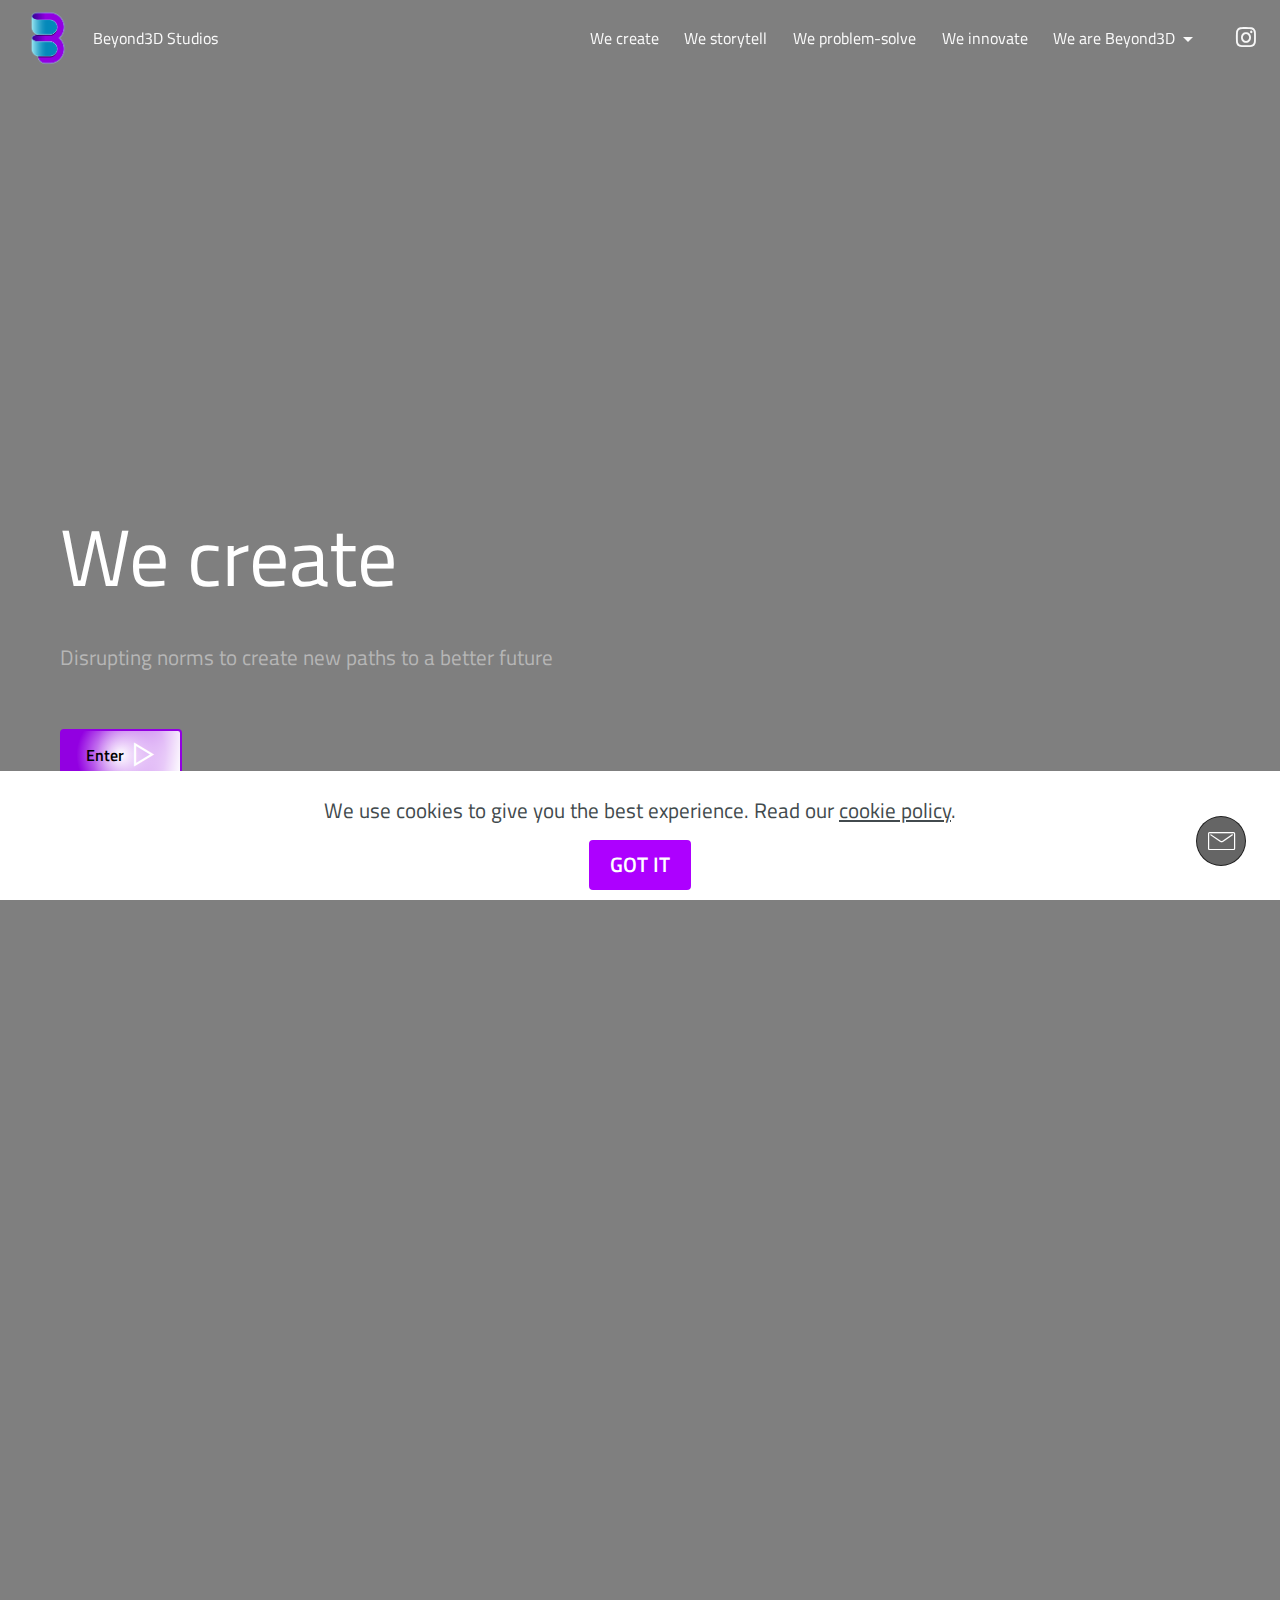
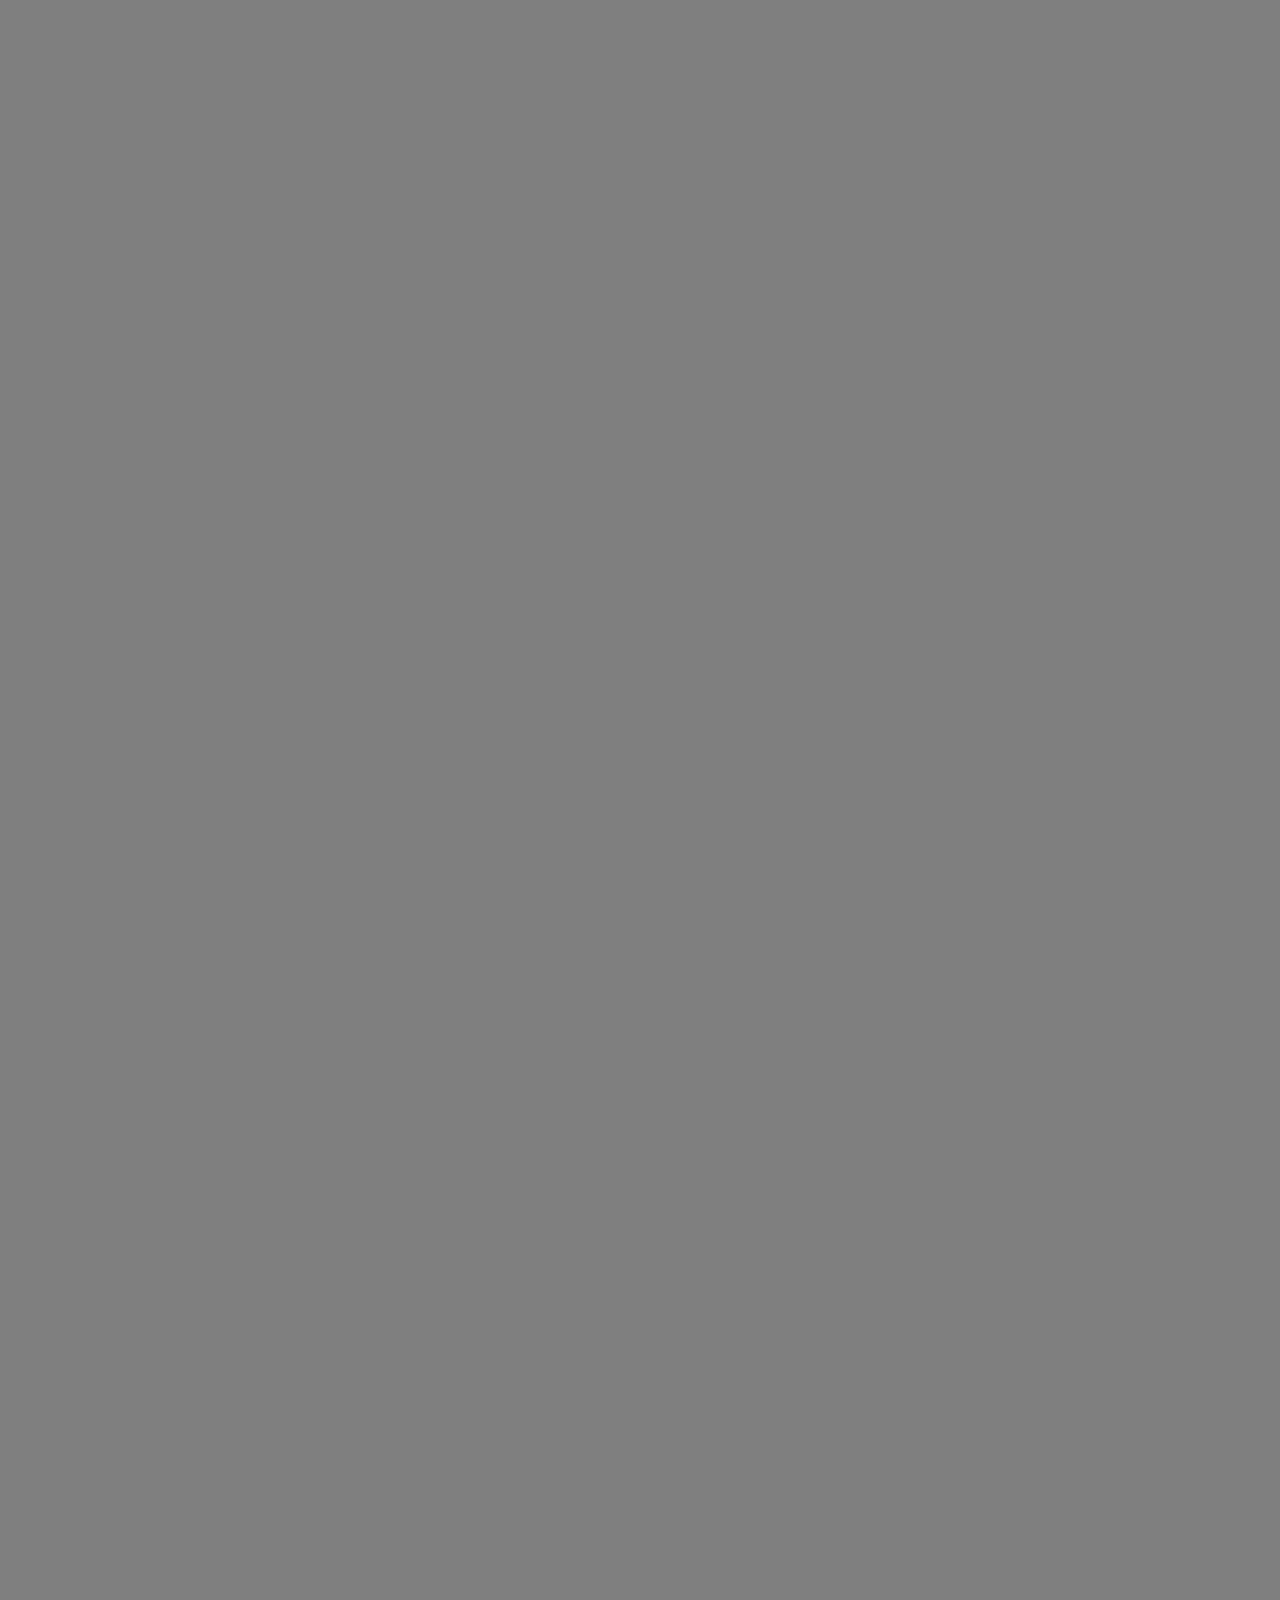
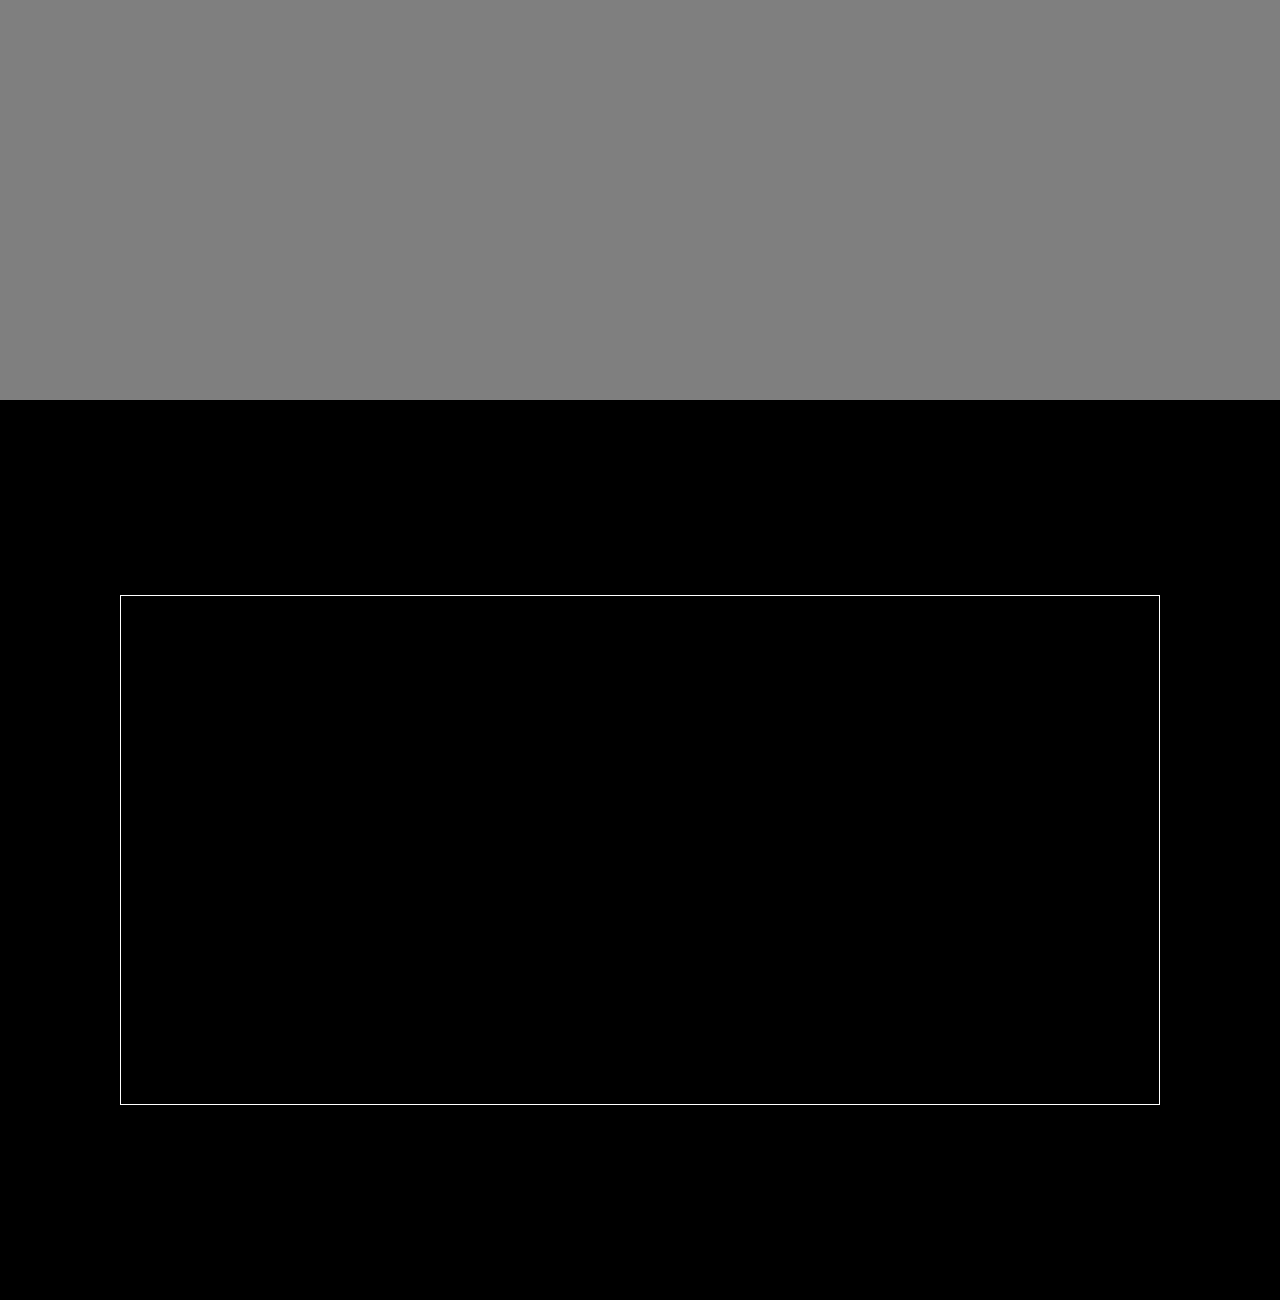
==== index.html @ 1b5242cb "Path update" ====
<!DOCTYPE html>
<html  >
<head>
  
  <meta charset="UTF-8">
  <meta http-equiv="X-UA-Compatible" content="IE=edge">
  
  <meta name="viewport" content="width=device-width, initial-scale=1, minimum-scale=1">
  <link rel="shortcut icon" href="assets/images/beyond-3d-logo-1a-col-outline-137x137.png" type="image/x-icon">
  <meta name="description" content="">
  
  
  <title>Home</title>
  <link rel="stylesheet" href="assets/web/assets/mobirise-icons/mobirise-icons.css">
  <link rel="stylesheet" href="assets/web/assets/mobirise-icons2/mobirise2.css">
  <link rel="stylesheet" href="assets/bootstrap/css/bootstrap.min.css">
  <link rel="stylesheet" href="assets/bootstrap/css/bootstrap-grid.min.css">
  <link rel="stylesheet" href="assets/bootstrap/css/bootstrap-reboot.min.css">
  <link rel="stylesheet" href="assets/animatecss/animate.css">
  <link rel="stylesheet" href="assets/popup-overlay-plugin/style.css">
  <link rel="stylesheet" href="assets/smart-cart/minicart-theme.css">
  <link rel="stylesheet" href="assets/dropdown/css/style.css">
  <link rel="stylesheet" href="assets/socicon/css/styles.css">
  <link rel="stylesheet" href="assets/theme/css/style.css">
  <link rel="preload" href="https://fonts.googleapis.com/css?family=Titillium+Web:200,200i,300,300i,400,400i,600,600i,700,700i,900&display=swap" as="style" onload="this.onload=null;this.rel='stylesheet'">
  <noscript><link rel="stylesheet" href="https://fonts.googleapis.com/css?family=Titillium+Web:200,200i,300,300i,400,400i,600,600i,700,700i,900&display=swap"></noscript>
  <link rel="preload" as="style" href="assets/mobirise/css/mbr-additional.css"><link rel="stylesheet" href="assets/mobirise/css/mbr-additional.css" type="text/css">

  
  
  

</head>
<body>
  
  <section class="menu cid-tOnruPYYPg" once="menu" id="mobigarymenu1-1">

    

    <nav class="navbar navbar-dropdown TopMenuUnderline navbar-fixed-top navbar-expand-lg">

    
        
        <div class="container">
            <div class="navbar-brand">
                <span class="navbar-logo mylogo">
                    <a href="index.html">
                        <img src="[data-uri]" alt="" style="height: 4rem;" loading="lazy" class="lazyload" data-src="assets/images/beyond-3d-logo-1a-col-outline-137x137.png">
                    </a>
                </span>
                <span class="navbar-caption-wrap"><a class="navbar-caption text-white display-4" href="index.html">Beyond3D Studios</a></span>
            </div>
            <button class="navbar-toggler" type="button" data-toggle="collapse" data-bs-toggle="collapse" data-target="#navbarSupportedContent" data-bs-target="#navbarSupportedContent" aria-controls="navbarNavAltMarkup" aria-expanded="false" aria-label="Toggle navigation">
                <div class="hamburger">
                    <span></span>
                    <span></span>
                    <span></span>
                    <span></span>
                </div>
            </button>
            <div class="collapse navbar-collapse" id="navbarSupportedContent">
                <ul class="navbar-nav nav-dropdown nav-right" data-app-modern-menu="true"><li class="nav-item">
                        <a class="nav-link link show text-white display-4" href="index.html" aria-expanded="false">We create</a>
                    </li><li class="nav-item"><a class="nav-link link text-white display-4" href="#" data-bs-toggle="dropdown" data-bs-auto-close="outside" aria-expanded="false">We storytell</a></li><li class="nav-item"><a class="nav-link link text-white display-4" href="#">We problem-solve</a></li><li class="nav-item"><a class="nav-link link text-white display-4" href="#">We innovate</a></li><li class="nav-item dropdown"><a class="nav-link link text-white dropdown-toggle show display-4" href="#" data-toggle="dropdown-submenu" data-bs-toggle="dropdown" data-bs-auto-close="outside" aria-expanded="true">We are Beyond3D</a><div class="dropdown-menu show" aria-labelledby="dropdown-755" data-bs-popper="none"><a class="text-white dropdown-item display-4" href="#">New Item</a></div></li></ul>
                <div class="icons-menu" data-toggle="collapse" data-bs-toggle="collapse" data-target="#navbarSupportedContent" data-bs-target="#navbarSupportedContent">
                    <a href="https://www.instagram.com/beyond3d_studios/" target="_blank">
                        <span class="p-2 mbr-iconfont socicon-instagram socicon" style="color: rgb(247, 247, 247); fill: rgb(247, 247, 247);"></span>
                    </a>
                    
                    
                    
                    
                    
                </div>
                
            </div>
        </div>
    </nav>

</section>

<section data-bs-version="5.1" class="header1 boldm5 cid-tOnsSfVr7W mbr-fullscreen" data-bg-video="https://youtu.be/rC2pPCgpW6k?si=R7sbF_ARLMXU0JzU&amp;t=4" id="header1-5">
    

    <div class="mbr-fallback-image disabled"></div>
    <div class="mbr-overlay" style="opacity: 0.5; background-color: rgb(0, 0, 0);">
    </div>

    <div class="container-fluid">
        <div class="row flex-row-reverse">
            <div class="col-12">
                <div class="title-wrapper">
                    <h1 class="mbr-section-title mbr-fonts-style display-1">
                        We create</h1>
                    <p class="mbr-text mbr-fonts-style display-7">Disrupting norms to create new paths to a better future</p>
                    <div class="mbr-section-btn"><a class="btn btn-primary display-4" href="#"><span class="mobi-mbri mobi-mbri-play mbr-iconfont mbr-iconfont-btn" style="font-size: 24px; color: rgb(255, 255, 255);"></span>
                            Enter</a></div>
                </div>
            </div>
        </div>
    </div>
</section>

<section data-bs-version="5.1" class="header1 boldm5 cid-tOnHk1LGFg mbr-fullscreen" data-bg-video="https://youtu.be/ST68DtrGa0s?si=yLfwRdzvn_aYVjVm" id="header1-d">
    

    <div class="mbr-fallback-image disabled"></div>
    <div class="mbr-overlay" style="opacity: 0.5; background-color: rgb(0, 0, 0);">
    </div>

    <div class="container-fluid">
        <div class="row flex-row-reverse">
            <div class="col-12">
                <div class="title-wrapper">
                    <h1 class="mbr-section-title mbr-fonts-style display-1">We storytell</h1>
                    <p class="mbr-text mbr-fonts-style display-7">Challenging the boundaries by showing the possibilities in the storytelling experience</p>
                    <div class="mbr-section-btn"><a class="btn btn-secondary display-4" href="page1.html">
                            <span class="mobi-mbri mobi-mbri-play mbr-iconfont mbr-iconfont-btn"></span>
                            Enter</a></div>
                </div>
            </div>
        </div>
    </div>
</section>

<section data-bs-version="5.1" class="header1 boldm5 cid-tOnHl7BxdT mbr-fullscreen" data-bg-video="https://youtu.be/h7Miy5oFoIY?si=zlQhrjEF5uKTWSZN" id="header1-e">
    

    <div class="mbr-fallback-image disabled"></div>
    <div class="mbr-overlay" style="opacity: 0.5; background-color: rgb(0, 0, 0);">
    </div>

    <div class="container-fluid">
        <div class="row flex-row-reverse">
            <div class="col-12">
                <div class="title-wrapper">
                    <h1 class="mbr-section-title mbr-fonts-style display-1">We problem-solve</h1>
                    <p class="mbr-text mbr-fonts-style display-7"> Visualizing creative and innovative solutions</p>
                    <div class="mbr-section-btn"><a class="btn btn-secondary display-4" href="#">
                            <span class="mobi-mbri mobi-mbri-play mbr-iconfont mbr-iconfont-btn"></span>
                            Learn more
                        </a></div>
                </div>
            </div>
        </div>
    </div>
</section>

<section data-bs-version="5.1" class="header1 boldm5 cid-tOnHmadEcd mbr-fullscreen" data-bg-video="https://youtu.be/6rKXHsziAmQ?si=Ntwjet6Np9oPzZ81" id="header1-f">
    

    <div class="mbr-fallback-image disabled"></div>
    <div class="mbr-overlay" style="opacity: 0.5; background-color: rgb(0, 0, 0);">
    </div>

    <div class="container-fluid">
        <div class="row flex-row-reverse">
            <div class="col-12">
                <div class="title-wrapper">
                    <h1 class="mbr-section-title mbr-fonts-style display-1">We Innovate</h1>
                    <p class="mbr-text mbr-fonts-style display-7">Reimagining new possibilities</p>
                    <div class="mbr-section-btn"><a class="btn btn-secondary display-4" href="#">
                            <span class="mobi-mbri mobi-mbri-play mbr-iconfont mbr-iconfont-btn"></span>
                            Learn more
                        </a></div>
                </div>
            </div>
        </div>
    </div>
</section>

<section class="elb-widgets cid-tOnpxlIXme" id="eb-instagram-feed-0"><script src="https://s.electricblaze.com/widget.js" defer=""></script>
<div class="electricblaze-id-2Uhx7lk"></div></section>

<section data-bs-version="5.1" class="footer1 gamem5 cid-tOnz5Y5von mbr-fullscreen" once="footers" id="footer1-6">

    

    
    

    <div class="container-fluid">
        <div class="row">
            <div class="col-12">
                <div class="title-wrapper">
                    <div class="title-wrap">
                        <h2 class="mbr-section-title mbr-fonts-style display-5">
                            We Are</h2>
                        <div class="logo-wrap">
                            <img src="[data-uri]" alt="" loading="lazy" class="lazyload" data-src="assets/images/beyond-3d-logo-1a-col-outline-137x137.png">
                        </div>
                        <h2 class="mbr-section-title mbr-fonts-style display-5">
                            Beyond3D</h2>
                    </div>
                </div>
                <div class="nav-wrapper">
                    <ul class="list mbr-fonts-style display-4">
                        <li class="item-wrap">HOME</li>
                        <li class="item-wrap">ABOUT</li>
                        <li class="item-wrap">PROJECTS</li>
                    </ul>
                </div>
                <div class="soc-wrapper">
                    <div class="social-row">
                        <div class="soc-item">
                            <a href="#" target="_blank">
                                <span class="mbr-iconfont socicon-youtube socicon"></span>
                            </a>
                        </div>
                        <div class="soc-item">
                            <a href="https://twitter.com/mobirise" target="_blank">
                                <span class="mbr-iconfont socicon socicon-twitch"></span>
                            </a>
                        </div>
                        <div class="soc-item">
                            <a href="https://twitter.com/mobirise" target="_blank">
                                <span class="mbr-iconfont socicon socicon-discord"></span>
                            </a>
                        </div>
                        <div class="soc-item">
                            <a href="https://twitter.com/mobirise" target="_blank">
                                <span class="mbr-iconfont socicon socicon-twitter"></span>
                            </a>
                        </div>
                    </div>
                </div>
                <div class="copy-wrapper">
                    <p class="mbr-fonts-style copyright display-4">
                        © Copyright 2023 Beyond3D Studios</p>
                </div>
            </div>
        </div>
    </div>
</section>

<section class="witsec-mailform mbr-section mbr-section--no-padding cid-tOnDr0VnCB" once="mobigaryfloatform1" id="floatcontactforws1-c" data-rv-view="114"> 

  


   

    
<div>    
    <a href="#" onclick="toggleFade('.contactwindow')" class="contactBtn contactBtnFixed">
      <span class="btn btn-circle btn-circle-lg btnIconcol">
        <span class="btn-iconsize mbr-iconfont mbri-letter" media-simple="true"></span></span></a>
</div>

<!-- BEGIN Block Help-->

<!-- END Block Help-->
    
<div class="container container-nopadding">

<div class="contactwindow windowFixed">
  <button type="button" class="close" onclick="toggleFade('.contactwindow')">
    <span aria-hidden="true">×</span>
  </button>
  <div class="windowBar">
    <p class="windowBarText mbr-fonts-style mbr-light display-7"><strong>Contact Us</strong></p>
  </div>
    
    <div class="windowContent">

      <form class="mbr-form" onsubmit="witsecSendMail(this)">
        
        <input type="hidden" name="subject" value="Floating contact form message.">
        
      
        <!-- BEGIN ENQUIRY TYPE FIELD -->
                     
        <!-- END ENQUIRY TYPE FIELD -->
          
        <!-- BEGIN NAME FIELD --> 
        <div class="pb-1">
            
            <input type="text" name="name" required="required" class="form-control form-control2 mbr-light display-7" placeholder="Your Name">
        </div>
        <!-- END NAME FIELD -->
        
        <!-- BEGIN EMAIL FIELD -->
        <div class="pb-1">
            
            <input type="email" name="email" required="required" class="form-control form-control2 mbr-light display-7" placeholder="Email Address">
        </div>
        <!-- END EMAIL FIELD -->

        <!-- BEGIN PHONE FIELD --> 
        <div class="pb-1">
            
            <input type="tel" name="phone" class="form-control form-control2 mbr-light display-7" placeholder="Phone">
        </div>
        <!-- END PHONE FIELD -->

        <!-- BEGIN MESSAGE FIELD -->
        <div class="pb-1 message-div">
            
            <textarea name="message" required="required" class="form-control form-control2 mbr-light display-7" rows="3" placeholder="How can we help?"></textarea>
        </div>
        <!-- END MESSAGE FIELD -->
          
        <!-- BEGIN FILE UPLOAD FIELD -->
        
        <!-- END FILE UPLOAD FIELD -->
          
        <!-- BEGIN ALERT MESSAGE -->  
        <div class="pb-1 alert-div">
          <div hidden="hidden" class="mbr-section-alertsuccess mbr-fonts-style alert alert-success col-12 mbr-light mb-0 p-3 display-7"><span class="mbri-success mbr-iconfont"></span> Thanks, we'll be in touch soon.</div>
          <div hidden="hidden" class="mbr-section-alerterror mbr-fonts-style alert alert-danger col-12 mbr-light mb-0 p-3 display-7"><span class="mbri-error mbr-iconfont"></span> An error occurred: {errorcode} {errormsg}.</div>
        </div>
        <!-- END ALERT MESSAGE -->
          
        <!-- BEGIN SHOW RECAPTCHA TERMS MESSAGE -->  
        <div class="pb-0 recaptcha-div">
            <p class="mbr-section-terms mbr-text mbr-fonts-style display-7">
			This site is protected by reCAPTCHA and the Google
			<a href="https://policies.google.com/privacy">Privacy Policy</a> and
			<a href="https://policies.google.com/terms">Terms of Service</a> apply.</p>
        </div>
        <!-- END SHOW RECAPTCHA TERMS MESSAGE -->
        
        <!-- BEGIN AUTORESPOND MESSAGE -->
        <div class="pb-0 send-copy-div">
          <p class="mbr-section-autorespond mbr-text mbr-fonts-style display-7">
          <input type="checkbox" name="autorespond" value="1">
          Send me a copy of this message.</p>
        </div>
        <!-- END AUTORESPOND MESSAGE -->
        
        <!-- BEGIN GDPR MESSAGE -->  
        <div class="pb-0 gdpr-div">    
          <p class="mbr-section-gdpr mbr-text mbr-fonts-style display-7">
          <input type="checkbox" name="GDPR" value="1" required="">&nbsp;Select to agree to our <a href="terms.html" target="_blank">Terms</a>&nbsp;and <a href="policy.html" target="_blank">Privacy Policy</a>.</p>
        </div>
        <!-- END GDPR MESSAGE -->
       
        <!-- BEGIN SUBMIT BUTTON AND SPARE BUTTON -->
        <div class="sub-btn-config input-group-btn"><a type="submit" class="sendBtnCornerRadius btn btn-sm btn-form {{alignSubmit}} btn-black display-7">SEND MESSAGE</a>
            <a class="sendBtnCornerRadius btn btn-sm btn-form btn-black show2ndButton display-7">SPARE</a></div>
        <!-- END SUBMIT BUTTON AND SPARE BUTTON -->
          
      </form>

    </div>
  </div>
</div>
   
</section>


<script src="assets/bootstrap/js/bootstrap.bundle.min.js"></script>
  <script src="assets/web/assets/cookies-alert-plugin/cookies-alert-core.js"></script>
  <script src="assets/web/assets/cookies-alert-plugin/cookies-alert-script.js"></script>
  <script src="assets/smoothscroll/smooth-scroll.js"></script>
  <script src="assets/ytplayer/index.js"></script>
  <script src="assets/smart-cart/minicart.js"></script>
  <script src="assets/smart-cart/minicart-customizer.js"></script>
  <script src="assets/vimeoplayer/player.js"></script>
  <script src="assets/dropdown/js/navbar-dropdown.js"></script>
  <script src="assets/witsec-mailform/mailform.js"></script>
  <script src="assets/mobigary-floatcontact1/mobigary-floatcontact1.js"></script>
  <script src="assets/theme/js/script.js"></script>
  <script src="assets/singa4real/plugin-backend.js"></script>
  <script src="assets/singa4real/shopcart.js"></script>
  
  
  
<input name="cookieData" type="hidden" data-cookie-cookiesalerttype="false" data-cookie-customdialogselector="null" data-cookie-colortext="#424a4d" data-cookie-colorbg="rgb(255, 255, 255)" data-cookie-opacityoverlay="0" data-cookie-bgopacity="100" data-cookie-textbutton="GOT IT" data-cookie-rejecttext="REJECT" data-cookie-colorbutton="#ad00ff" data-cookie-rejectcolor="#ffffff" data-cookie-colorlink="#424a4d" data-cookie-underlinelink="true" data-cookie-text="We use cookies to give you the best experience. Read our <a href='privacy.html'>cookie policy</a>.">
   <div id="scrollToTop" class="scrollToTop mbr-arrow-up"><a style="text-align: center;"><i class="mbr-arrow-up-icon mbr-arrow-up-icon-cm cm-icon cm-icon-smallarrow-up"></i></a></div>
    <input name="animation" type="hidden">
  <script>"use strict";if("loading"in HTMLImageElement.prototype){document.querySelectorAll('img[loading="lazy"]').forEach(e=>{e.src=e.dataset.src;if(e.getAttribute("style")){e.setAttribute("data-temp-style",e.getAttribute("style"))};if(e.getAttribute("data-aspectratio")){e.style.paddingTop=100*e.getAttribute("data-aspectratio")+"%";e.style.height=0;}e.onload=function(){if(e.getAttribute("data-temp-style")){e.setAttribute("style", e.getAttribute("data-temp-style"))}else{e.removeAttribute("style")};e.removeAttribute("data-temp-style")}})}else{const e=document.createElement("script");e.src="https://cdnjs.cloudflare.com/ajax/libs/lazysizes/5.1.2/lazysizes.min.js";document.body.appendChild(e)}</script>

</body>
</html>
---- assets/web/assets/mobirise-icons/mobirise-icons.css ----
@font-face {
  font-family: 'MobiriseIcons';
  src:  url('mobirise-icons.eot?spat4u');
  src:  url('mobirise-icons.eot?spat4u#iefix') format('embedded-opentype'),
    url('mobirise-icons.ttf?spat4u') format('truetype'),
    url('mobirise-icons.woff?spat4u') format('woff'),
    url('mobirise-icons.svg?spat4u#MobiriseIcons') format('svg');
  font-weight: normal;
  font-style: normal;
  font-display: swap;
}

[class^="mbri-"], [class*=" mbri-"] {
  /* use !important to prevent issues with browser extensions that change fonts */
  font-family: MobiriseIcons !important;
  speak: none;
  font-style: normal;
  font-weight: normal;
  font-variant: normal;
  text-transform: none;
  line-height: 1;

  /* Better Font Rendering =========== */
  -webkit-font-smoothing: antialiased;
  -moz-osx-font-smoothing: grayscale;
}

.mbri-add-submenu:before {
  content: "\e900";
}
.mbri-alert:before {
  content: "\e901";
}
.mbri-align-center:before {
  content: "\e902";
}
.mbri-align-justify:before {
  content: "\e903";
}
.mbri-align-left:before {
  content: "\e904";
}
.mbri-align-right:before {
  content: "\e905";
}
.mbri-android:before {
  content: "\e906";
}
.mbri-apple:before {
  content: "\e907";
}
.mbri-arrow-down:before {
  content: "\e908";
}
.mbri-arrow-next:before {
  content: "\e909";
}
.mbri-arrow-prev:before {
  content: "\e90a";
}
.mbri-arrow-up:before {
  content: "\e90b";
}
.mbri-bold:before {
  content: "\e90c";
}
.mbri-bookmark:before {
  content: "\e90d";
}
.mbri-bootstrap:before {
  content: "\e90e";
}
.mbri-briefcase:before {
  content: "\e90f";
}
.mbri-browse:before {
  content: "\e910";
}
.mbri-bulleted-list:before {
  content: "\e911";
}
.mbri-calendar:before {
  content: "\e912";
}
.mbri-camera:before {
  content: "\e913";
}
.mbri-cart-add:before {
  content: "\e914";
}
.mbri-cart-full:before {
  content: "\e915";
}
.mbri-cash:before {
  content: "\e916";
}
.mbri-change-style:before {
  content: "\e917";
}
.mbri-chat:before {
  content: "\e918";
}
.mbri-clock:before {
  content: "\e919";
}
.mbri-close:before {
  content: "\e91a";
}
.mbri-cloud:before {
  content: "\e91b";
}
.mbri-code:before {
  content: "\e91c";
}
.mbri-contact-form:before {
  content: "\e91d";
}
.mbri-credit-card:before {
  content: "\e91e";
}
.mbri-cursor-click:before {
  content: "\e91f";
}
.mbri-cust-feedback:before {
  content: "\e920";
}
.mbri-database:before {
  content: "\e921";
}
.mbri-delivery:before {
  content: "\e922";
}
.mbri-desktop:before {
  content: "\e923";
}
.mbri-devices:before {
  content: "\e924";
}
.mbri-down:before {
  content: "\e925";
}
.mbri-download:before {
  content: "\e989";
}
.mbri-drag-n-drop:before {
  content: "\e927";
}
.mbri-drag-n-drop2:before {
  content: "\e928";
}
.mbri-edit:before {
  content: "\e929";
}
.mbri-edit2:before {
  content: "\e92a";
}
.mbri-error:before {
  content: "\e92b";
}
.mbri-extension:before {
  content: "\e92c";
}
.mbri-features:before {
  content: "\e92d";
}
.mbri-file:before {
  content: "\e92e";
}
.mbri-flag:before {
  content: "\e92f";
}
.mbri-folder:before {
  content: "\e930";
}
.mbri-gift:before {
  content: "\e931";
}
.mbri-github:before {
  content: "\e932";
}
.mbri-globe:before {
  content: "\e933";
}
.mbri-globe-2:before {
  content: "\e934";
}
.mbri-growing-chart:before {
  content: "\e935";
}
.mbri-hearth:before {
  content: "\e936";
}
.mbri-help:before {
  content: "\e937";
}
.mbri-home:before {
  content: "\e938";
}
.mbri-hot-cup:before {
  content: "\e939";
}
.mbri-idea:before {
  content: "\e93a";
}
.mbri-image-gallery:before {
  content: "\e93b";
}
.mbri-image-slider:before {
  content: "\e93c";
}
.mbri-info:before {
  content: "\e93d";
}
.mbri-italic:before {
  content: "\e93e";
}
.mbri-key:before {
  content: "\e93f";
}
.mbri-laptop:before {
  content: "\e940";
}
.mbri-layers:before {
  content: "\e941";
}
.mbri-left-right:before {
  content: "\e942";
}
.mbri-left:before {
  content: "\e943";
}
.mbri-letter:before {
  content: "\e944";
}
.mbri-like:before {
  content: "\e945";
}
.mbri-link:before {
  content: "\e946";
}
.mbri-lock:before {
  content: "\e947";
}
.mbri-login:before {
  content: "\e948";
}
.mbri-logout:before {
  content: "\e949";
}
.mbri-magic-stick:before {
  content: "\e94a";
}
.mbri-map-pin:before {
  content: "\e94b";
}
.mbri-menu:before {
  content: "\e94c";
}
.mbri-mobile:before {
  content: "\e94d";
}
.mbri-mobile2:before {
  content: "\e94e";
}
.mbri-mobirise:before {
  content: "\e94f";
}
.mbri-more-horizontal:before {
  content: "\e950";
}
.mbri-more-vertical:before {
  content: "\e951";
}
.mbri-music:before {
  content: "\e952";
}
.mbri-new-file:before {
  content: "\e953";
}
.mbri-numbered-list:before {
  content: "\e954";
}
.mbri-opened-folder:before {
  content: "\e955";
}
.mbri-pages:before {
  content: "\e956";
}
.mbri-paper-plane:before {
  content: "\e957";
}
.mbri-paperclip:before {
  content: "\e958";
}
.mbri-photo:before {
  content: "\e959";
}
.mbri-photos:before {
  content: "\e95a";
}
.mbri-pin:before {
  content: "\e95b";
}
.mbri-play:before {
  content: "\e95c";
}
.mbri-plus:before {
  content: "\e95d";
}
.mbri-preview:before {
  content: "\e95e";
}
.mbri-print:before {
  content: "\e95f";
}
.mbri-protect:before {
  content: "\e960";
}
.mbri-question:before {
  content: "\e961";
}
.mbri-quote-left:before {
  content: "\e962";
}
.mbri-quote-right:before {
  content: "\e963";
}
.mbri-refresh:before {
  content: "\e964";
}
.mbri-responsive:before {
  content: "\e965";
}
.mbri-right:before {
  content: "\e966";
}
.mbri-rocket:before {
  content: "\e967";
}
.mbri-sad-face:before {
  content: "\e968";
}
.mbri-sale:before {
  content: "\e969";
}
.mbri-save:before {
  content: "\e96a";
}
.mbri-search:before {
  content: "\e96b";
}
.mbri-setting:before {
  content: "\e96c";
}
.mbri-setting2:before {
  content: "\e96d";
}
.mbri-setting3:before {
  content: "\e96e";
}
.mbri-share:before {
  content: "\e96f";
}
.mbri-shopping-bag:before {
  content: "\e970";
}
.mbri-shopping-basket:before {
  content: "\e971";
}
.mbri-shopping-cart:before {
  content: "\e972";
}
.mbri-sites:before {
  content: "\e973";
}
.mbri-smile-face:before {
  content: "\e974";
}
.mbri-speed:before {
  content: "\e975";
}
.mbri-star:before {
  content: "\e976";
}
.mbri-success:before {
  content: "\e977";
}
.mbri-sun:before {
  content: "\e978";
}
.mbri-sun2:before {
  content: "\e979";
}
.mbri-tablet:before {
  content: "\e97a";
}
.mbri-tablet-vertical:before {
  content: "\e97b";
}
.mbri-target:before {
  content: "\e97c";
}
.mbri-timer:before {
  content: "\e97d";
}
.mbri-to-ftp:before {
  content: "\e97e";
}
.mbri-to-local-drive:before {
  content: "\e97f";
}
.mbri-touch-swipe:before {
  content: "\e980";
}
.mbri-touch:before {
  content: "\e981";
}
.mbri-trash:before {
  content: "\e982";
}
.mbri-underline:before {
  content: "\e983";
}
.mbri-unlink:before {
  content: "\e984";
}
.mbri-unlock:before {
  content: "\e985";
}
.mbri-up-down:before {
  content: "\e986";
}
.mbri-up:before {
  content: "\e987";
}
.mbri-update:before {
  content: "\e988";
}
.mbri-upload:before {
 content: "\e926"; 
}
.mbri-user:before {
  content: "\e98a";
}
.mbri-user2:before {
  content: "\e98b";
}
.mbri-users:before {
  content: "\e98c";
}
.mbri-video:before {
  content: "\e98d";
}
.mbri-video-play:before {
  content: "\e98e";
}
.mbri-watch:before {
  content: "\e98f";
}
.mbri-website-theme:before {
  content: "\e990";
}
.mbri-wifi:before {
  content: "\e991";
}
.mbri-windows:before {
  content: "\e992";
}
.mbri-zoom-out:before {
  content: "\e993";
}
.mbri-redo:before {
  content: "\e994";
}
.mbri-undo:before {
  content: "\e995";
}
---- assets/web/assets/mobirise-icons2/mobirise2.css ----
@font-face {
  font-family: 'Moririse2';
  font-display: swap;
  src:  url('mobirise2.eot?f2bix4');
  src:  url('mobirise2.eot?f2bix4#iefix') format('embedded-opentype'),
    url('mobirise2.ttf?f2bix4') format('truetype'),
    url('mobirise2.woff?f2bix4') format('woff'),
    url('mobirise2.svg?f2bix4#mobirise2') format('svg');
  font-weight: normal;
  font-style: normal;
}

[class^="mobi-"], [class*=" mobi-"] {
  /* use !important to prevent issues with browser extensions that change fonts */
  font-family: 'Moririse2' !important;
  speak: none;
  font-style: normal;
  font-weight: normal;
  font-variant: normal;
  text-transform: none;
  line-height: 1;

  /* Better Font Rendering =========== */
  -webkit-font-smoothing: antialiased;
  -moz-osx-font-smoothing: grayscale;
}

.mobi-mbri-add-submenu:before {
  content: "\e900";
}
.mobi-mbri-alert:before {
  content: "\e901";
}
.mobi-mbri-align-center:before {
  content: "\e902";
}
.mobi-mbri-align-justify:before {
  content: "\e903";
}
.mobi-mbri-align-left:before {
  content: "\e904";
}
.mobi-mbri-align-right:before {
  content: "\e905";
}
.mobi-mbri-android:before {
  content: "\e906";
}
.mobi-mbri-apple:before {
  content: "\e907";
}
.mobi-mbri-arrow-down:before {
  content: "\e908";
}
.mobi-mbri-arrow-next:before {
  content: "\e909";
}
.mobi-mbri-arrow-prev:before {
  content: "\e90a";
}
.mobi-mbri-arrow-up:before {
  content: "\e90b";
}
.mobi-mbri-bold:before {
  content: "\e90c";
}
.mobi-mbri-bookmark:before {
  content: "\e90d";
}
.mobi-mbri-bootstrap:before {
  content: "\e90e";
}
.mobi-mbri-briefcase:before {
  content: "\e90f";
}
.mobi-mbri-browse:before {
  content: "\e910";
}
.mobi-mbri-bulleted-list:before {
  content: "\e911";
}
.mobi-mbri-calendar:before {
  content: "\e912";
}
.mobi-mbri-camera:before {
  content: "\e913";
}
.mobi-mbri-cart-add:before {
  content: "\e914";
}
.mobi-mbri-cart-full:before {
  content: "\e915";
}
.mobi-mbri-cash:before {
  content: "\e916";
}
.mobi-mbri-change-style:before {
  content: "\e917";
}
.mobi-mbri-chat:before {
  content: "\e918";
}
.mobi-mbri-clock:before {
  content: "\e919";
}
.mobi-mbri-close:before {
  content: "\e91a";
}
.mobi-mbri-cloud:before {
  content: "\e91b";
}
.mobi-mbri-code:before {
  content: "\e91c";
}
.mobi-mbri-contact-form:before {
  content: "\e91d";
}
.mobi-mbri-credit-card:before {
  content: "\e91e";
}
.mobi-mbri-cursor-click:before {
  content: "\e91f";
}
.mobi-mbri-cust-feedback:before {
  content: "\e920";
}
.mobi-mbri-database:before {
  content: "\e921";
}
.mobi-mbri-delivery:before {
  content: "\e922";
}
.mobi-mbri-desktop:before {
  content: "\e923";
}
.mobi-mbri-devices:before {
  content: "\e924";
}
.mobi-mbri-down:before {
  content: "\e925";
}
.mobi-mbri-download-2:before {
  content: "\e926";
}
.mobi-mbri-download:before {
  content: "\e927";
}
.mobi-mbri-drag-n-drop-2:before {
  content: "\e928";
}
.mobi-mbri-drag-n-drop:before {
  content: "\e929";
}
.mobi-mbri-edit-2:before {
  content: "\e92a";
}
.mobi-mbri-edit:before {
  content: "\e92b";
}
.mobi-mbri-error:before {
  content: "\e92c";
}
.mobi-mbri-extension:before {
  content: "\e92d";
}
.mobi-mbri-features:before {
  content: "\e92e";
}
.mobi-mbri-file:before {
  content: "\e92f";
}
.mobi-mbri-flag:before {
  content: "\e930";
}
.mobi-mbri-folder:before {
  content: "\e931";
}
.mobi-mbri-gift:before {
  content: "\e932";
}
.mobi-mbri-github:before {
  content: "\e933";
}
.mobi-mbri-globe-2:before {
  content: "\e934";
}
.mobi-mbri-globe:before {
  content: "\e935";
}
.mobi-mbri-growing-chart:before {
  content: "\e936";
}
.mobi-mbri-hearth:before {
  content: "\e937";
}
.mobi-mbri-help:before {
  content: "\e938";
}
.mobi-mbri-home:before {
  content: "\e939";
}
.mobi-mbri-hot-cup:before {
  content: "\e93a";
}
.mobi-mbri-idea:before {
  content: "\e93b";
}
.mobi-mbri-image-gallery:before {
  content: "\e93c";
}
.mobi-mbri-image-slider:before {
  content: "\e93d";
}
.mobi-mbri-info:before {
  content: "\e93e";
}
.mobi-mbri-italic:before {
  content: "\e93f";
}
.mobi-mbri-key:before {
  content: "\e940";
}
.mobi-mbri-laptop:before {
  content: "\e941";
}
.mobi-mbri-layers:before {
  content: "\e942";
}
.mobi-mbri-left-right:before {
  content: "\e943";
}
.mobi-mbri-left:before {
  content: "\e944";
}
.mobi-mbri-letter:before {
  content: "\e945";
}
.mobi-mbri-like:before {
  content: "\e946";
}
.mobi-mbri-link:before {
  content: "\e947";
}
.mobi-mbri-lock:before {
  content: "\e948";
}
.mobi-mbri-login:before {
  content: "\e949";
}
.mobi-mbri-logout:before {
  content: "\e94a";
}
.mobi-mbri-magic-stick:before {
  content: "\e94b";
}
.mobi-mbri-map-pin:before {
  content: "\e94c";
}
.mobi-mbri-menu:before {
  content: "\e94d";
}
.mobi-mbri-mobile-2:before {
  content: "\e94e";
}
.mobi-mbri-mobile-horizontal:before {
  content: "\e94f";
}
.mobi-mbri-mobile:before {
  content: "\e950";
}
.mobi-mbri-mobirise:before {
  content: "\e951";
}
.mobi-mbri-more-horizontal:before {
  content: "\e952";
}
.mobi-mbri-more-vertical:before {
  content: "\e953";
}
.mobi-mbri-music:before {
  content: "\e954";
}
.mobi-mbri-new-file:before {
  content: "\e955";
}
.mobi-mbri-numbered-list:before {
  content: "\e956";
}
.mobi-mbri-opened-folder:before {
  content: "\e957";
}
.mobi-mbri-pages:before {
  content: "\e958";
}
.mobi-mbri-paper-plane:before {
  content: "\e959";
}
.mobi-mbri-paperclip:before {
  content: "\e95a";
}
.mobi-mbri-phone:before {
  content: "\e95b";
}
.mobi-mbri-photo:before {
  content: "\e95c";
}
.mobi-mbri-photos:before {
  content: "\e95d";
}
.mobi-mbri-pin:before {
  content: "\e95e";
}
.mobi-mbri-play:before {
  content: "\e95f";
}
.mobi-mbri-plus:before {
  content: "\e960";
}
.mobi-mbri-preview:before {
  content: "\e961";
}
.mobi-mbri-print:before {
  content: "\e962";
}
.mobi-mbri-protect:before {
  content: "\e963";
}
.mobi-mbri-question:before {
  content: "\e964";
}
.mobi-mbri-quote-left:before {
  content: "\e965";
}
.mobi-mbri-quote-right:before {
  content: "\e966";
}
.mobi-mbri-redo:before {
  content: "\e967";
}
.mobi-mbri-refresh:before {
  content: "\e968";
}
.mobi-mbri-responsive-2:before {
  content: "\e969";
}
.mobi-mbri-responsive:before {
  content: "\e96a";
}
.mobi-mbri-right:before {
  content: "\e96b";
}
.mobi-mbri-rocket:before {
  content: "\e96c";
}
.mobi-mbri-sad-face:before {
  content: "\e96d";
}
.mobi-mbri-sale:before {
  content: "\e96e";
}
.mobi-mbri-save:before {
  content: "\e96f";
}
.mobi-mbri-search:before {
  content: "\e970";
}
.mobi-mbri-setting-2:before {
  content: "\e971";
}
.mobi-mbri-setting-3:before {
  content: "\e972";
}
.mobi-mbri-setting:before {
  content: "\e973";
}
.mobi-mbri-share:before {
  content: "\e974";
}
.mobi-mbri-shopping-bag:before {
  content: "\e975";
}
.mobi-mbri-shopping-basket:before {
  content: "\e976";
}
.mobi-mbri-shopping-cart:before {
  content: "\e977";
}
.mobi-mbri-sites:before {
  content: "\e978";
}
.mobi-mbri-smile-face:before {
  content: "\e979";
}
.mobi-mbri-speed:before {
  content: "\e97a";
}
.mobi-mbri-star:before {
  content: "\e97b";
}
.mobi-mbri-success:before {
  content: "\e97c";
}
.mobi-mbri-sun:before {
  content: "\e97d";
}
.mobi-mbri-sun2:before {
  content: "\e97e";
}
.mobi-mbri-tablet-vertical:before {
  content: "\e97f";
}
.mobi-mbri-tablet:before {
  content: "\e980";
}
.mobi-mbri-target:before {
  content: "\e981";
}
.mobi-mbri-timer:before {
  content: "\e982";
}
.mobi-mbri-to-ftp:before {
  content: "\e983";
}
.mobi-mbri-to-local-drive:before {
  content: "\e984";
}
.mobi-mbri-touch-swipe:before {
  content: "\e985";
}
.mobi-mbri-touch:before {
  content: "\e986";
}
.mobi-mbri-trash:before {
  content: "\e987";
}
.mobi-mbri-underline:before {
  content: "\e988";
}
.mobi-mbri-undo:before {
  content: "\e989";
}
.mobi-mbri-unlink:before {
  content: "\e98a";
}
.mobi-mbri-unlock:before {
  content: "\e98b";
}
.mobi-mbri-up-down:before {
  content: "\e98c";
}
.mobi-mbri-up:before {
  content: "\e98d";
}
.mobi-mbri-update:before {
  content: "\e98e";
}
.mobi-mbri-upload-2:before {
  content: "\e98f";
}
.mobi-mbri-upload:before {
  content: "\e990";
}
.mobi-mbri-user-2:before {
  content: "\e991";
}
.mobi-mbri-user:before {
  content: "\e992";
}
.mobi-mbri-users:before {
  content: "\e993";
}
.mobi-mbri-video-play:before {
  content: "\e994";
}
.mobi-mbri-video:before {
  content: "\e995";
}
.mobi-mbri-watch:before {
  content: "\e996";
}
.mobi-mbri-website-theme-2:before {
  content: "\e997";
}
.mobi-mbri-website-theme:before {
  content: "\e998";
}
.mobi-mbri-wifi:before {
  content: "\e999";
}
.mobi-mbri-windows:before {
  content: "\e99a";
}
.mobi-mbri-zoom-in:before {
  content: "\e99b";
}
.mobi-mbri-zoom-out:before {
  content: "\e99c";
}
---- assets/popup-overlay-plugin/style.css ----
html.is-builder .modal-backdrop.show {
    display: none !important;
}
---- assets/dropdown/css/style.css ----
.navbar-dropdown {
  left: 0;
  padding: 0;
  position: absolute;
  right: 0;
  top: 0;
  transition: all 0.45s ease;
  z-index: 1030;
  background: #282828; }
  .navbar-dropdown .navbar-logo {
    margin-right: 0.8rem;
    transition: margin 0.3s ease-in-out;
    vertical-align: middle; }
    .navbar-dropdown .navbar-logo img {
      height: 3.125rem;
      transition: all 0.3s ease-in-out; }
    .navbar-dropdown .navbar-logo.mbr-iconfont {
      font-size: 3.125rem;
      line-height: 3.125rem; }
  .navbar-dropdown .navbar-caption {
    font-weight: 700;
    white-space: normal;
    vertical-align: -4px;
    line-height: 3.125rem !important; }
    .navbar-dropdown .navbar-caption, .navbar-dropdown .navbar-caption:hover {
      color: inherit;
      text-decoration: none; }
  .navbar-dropdown .mbr-iconfont + .navbar-caption {
    vertical-align: -1px; }
  .navbar-dropdown.navbar-fixed-top {
    position: fixed; }
  .navbar-dropdown .navbar-brand span {
    vertical-align: -4px; }
  .navbar-dropdown.bg-color.transparent {
    background: none; }
  .navbar-dropdown.navbar-short .navbar-brand {
    padding: 0.625rem 0; }
    .navbar-dropdown.navbar-short .navbar-brand span {
      vertical-align: -1px; }
  .navbar-dropdown.navbar-short .navbar-caption {
    line-height: 2.375rem !important;
    vertical-align: -2px; }
  .navbar-dropdown.navbar-short .navbar-logo {
    margin-right: 0.5rem; }
    .navbar-dropdown.navbar-short .navbar-logo img {
      height: 2.375rem; }
    .navbar-dropdown.navbar-short .navbar-logo.mbr-iconfont {
      font-size: 2.375rem;
      line-height: 2.375rem; }
  .navbar-dropdown.navbar-short .mbr-table-cell {
    height: 3.625rem; }
  .navbar-dropdown .navbar-close {
    left: 0.6875rem;
    position: fixed;
    top: 0.75rem;
    z-index: 1000; }
  .navbar-dropdown .hamburger-icon {
    content: "";
    display: inline-block;
    vertical-align: middle;
    width: 16px;
    -webkit-box-shadow: 0 -6px 0 1px #282828,0 0 0 1px #282828,0 6px 0 1px #282828;
    -moz-box-shadow: 0 -6px 0 1px #282828,0 0 0 1px #282828,0 6px 0 1px #282828;
    box-shadow: 0 -6px 0 1px #282828,0 0 0 1px #282828,0 6px 0 1px #282828; }

.dropdown-menu .dropdown-toggle[data-toggle="dropdown-submenu"]::after {
  border-bottom: 0.35em solid transparent;
  border-left: 0.35em solid;
  border-right: 0;
  border-top: 0.35em solid transparent;
  margin-left: 0.3rem; }

.dropdown-menu .dropdown-item:focus {
  outline: 0; }

.nav-dropdown {
  font-size: 0.75rem;
  font-weight: 500;
  height: auto !important; }
  .nav-dropdown .nav-btn {
    padding-left: 1rem; }
  .nav-dropdown .link {
    margin: .667em 1.667em;
    font-weight: 500;
    padding: 0;
    transition: color .2s ease-in-out; }
    .nav-dropdown .link.dropdown-toggle {
      margin-right: 2.583em; }
      .nav-dropdown .link.dropdown-toggle::after {
        margin-left: .25rem;
        border-top: 0.35em solid;
        border-right: 0.35em solid transparent;
        border-left: 0.35em solid transparent;
        border-bottom: 0; }
      .nav-dropdown .link.dropdown-toggle[aria-expanded="true"] {
        margin: 0;
        padding: 0.667em 3.263em  0.667em 1.667em; }
  .nav-dropdown .link::after,
  .nav-dropdown .dropdown-item::after {
    color: inherit; }
  .nav-dropdown .btn {
    font-size: 0.75rem;
    font-weight: 700;
    letter-spacing: 0;
    margin-bottom: 0;
    padding-left: 1.25rem;
    padding-right: 1.25rem; }
  .nav-dropdown .dropdown-menu {
    border-radius: 0;
    border: 0;
    left: 0;
    margin: 0;
    padding-bottom: 1.25rem;
    padding-top: 1.25rem;
    position: relative; }
  .nav-dropdown .dropdown-submenu {
    margin-left: 0.125rem;
    top: 0; }
  .nav-dropdown .dropdown-item {
    font-weight: 500;
    line-height: 2;
    padding: 0.3846em 4.615em 0.3846em 1.5385em;
    position: relative;
    transition: color .2s ease-in-out, background-color .2s ease-in-out; }
    .nav-dropdown .dropdown-item::after {
      margin-top: -0.3077em;
      position: absolute;
      right: 1.1538em;
      top: 50%; }
    .nav-dropdown .dropdown-item:focus, .nav-dropdown .dropdown-item:hover {
      background: none; }

@media (max-width: 767px) {
  .nav-dropdown.navbar-toggleable-sm {
    bottom: 0;
    display: none;
    left: 0;
    overflow-x: hidden;
    position: fixed;
    top: 0;
    transform: translateX(-100%);
    -ms-transform: translateX(-100%);
    -webkit-transform: translateX(-100%);
    width: 18.75rem;
    z-index: 999; } }
.nav-dropdown.navbar-toggleable-xl {
  bottom: 0;
  display: none;
  left: 0;
  overflow-x: hidden;
  position: fixed;
  top: 0;
  transform: translateX(-100%);
  -ms-transform: translateX(-100%);
  -webkit-transform: translateX(-100%);
  width: 18.75rem;
  z-index: 999; }

.nav-dropdown-sm {
  display: block !important;
  overflow-x: hidden;
  overflow: auto;
  padding-top: 3.875rem; }
  .nav-dropdown-sm::after {
    content: "";
    display: block;
    height: 3rem;
    width: 100%; }
  .nav-dropdown-sm.collapse.in ~ .navbar-close {
    display: block !important; }
  .nav-dropdown-sm.collapsing, .nav-dropdown-sm.collapse.in {
    transform: translateX(0);
    -ms-transform: translateX(0);
    -webkit-transform: translateX(0);
    transition: all 0.25s ease-out;
    -webkit-transition: all 0.25s ease-out;
    background: #282828; }
  .nav-dropdown-sm.collapsing[aria-expanded="false"] {
    transform: translateX(-100%);
    -ms-transform: translateX(-100%);
    -webkit-transform: translateX(-100%); }
  .nav-dropdown-sm .nav-item {
    display: block;
    margin-left: 0 !important;
    padding-left: 0; }
  .nav-dropdown-sm .link,
  .nav-dropdown-sm .dropdown-item {
    border-top: 1px dotted rgba(255, 255, 255, 0.1);
    font-size: 0.8125rem;
    line-height: 1.6;
    margin: 0 !important;
    padding: 0.875rem 2.4rem 0.875rem 1.5625rem !important;
    position: relative;
    white-space: normal; }
    .nav-dropdown-sm .link:focus, .nav-dropdown-sm .link:hover,
    .nav-dropdown-sm .dropdown-item:focus,
    .nav-dropdown-sm .dropdown-item:hover {
      background: rgba(0, 0, 0, 0.2) !important;
      color: #c0a375; }
  .nav-dropdown-sm .nav-btn {
    position: relative;
    padding: 1.5625rem 1.5625rem 0 1.5625rem; }
    .nav-dropdown-sm .nav-btn::before {
      border-top: 1px dotted rgba(255, 255, 255, 0.1);
      content: "";
      left: 0;
      position: absolute;
      top: 0;
      width: 100%; }
    .nav-dropdown-sm .nav-btn + .nav-btn {
      padding-top: 0.625rem; }
      .nav-dropdown-sm .nav-btn + .nav-btn::before {
        display: none; }
  .nav-dropdown-sm .btn {
    padding: 0.625rem 0; }
  .nav-dropdown-sm .dropdown-toggle[data-toggle="dropdown-submenu"]::after {
    margin-left: .25rem;
    border-top: 0.35em solid;
    border-right: 0.35em solid transparent;
    border-left: 0.35em solid transparent;
    border-bottom: 0; }
  .nav-dropdown-sm .dropdown-toggle[data-toggle="dropdown-submenu"][aria-expanded="true"]::after {
    border-top: 0;
    border-right: 0.35em solid transparent;
    border-left: 0.35em solid transparent;
    border-bottom: 0.35em solid; }
  .nav-dropdown-sm .dropdown-menu {
    margin: 0;
    padding: 0;
    position: relative;
    top: 0;
    left: 0;
    width: 100%;
    border: 0;
    float: none;
    border-radius: 0;
    background: none; }
  .nav-dropdown-sm .dropdown-submenu {
    left: 100%;
    margin-left: 0.125rem;
    margin-top: -1.25rem;
    top: 0; }

.navbar-toggleable-sm .nav-dropdown .dropdown-menu {
  position: absolute; }

.navbar-toggleable-sm .nav-dropdown .dropdown-submenu {
  left: 100%;
  margin-left: 0.125rem;
  margin-top: -1.25rem;
  top: 0; }

.navbar-toggleable-sm.opened .nav-dropdown .dropdown-menu {
  position: relative; }

.navbar-toggleable-sm.opened .nav-dropdown .dropdown-submenu {
  left: 0;
  margin-left: 00rem;
  margin-top: 0rem;
  top: 0; }

.is-builder .nav-dropdown.collapsing {
  transition: none !important; }
---- assets/socicon/css/styles.css ----
@charset "UTF-8";

@font-face {
  font-family: 'Socicon';
  src:  url('../fonts/socicon.eot');
  src:  url('../fonts/socicon.eot?#iefix') format('embedded-opentype'),
    url('../fonts/socicon.woff2') format('woff2'),
    url('../fonts/socicon.ttf') format('truetype'),
    url('../fonts/socicon.woff') format('woff'),
    url('../fonts/socicon.svg#socicon') format('svg');
  font-weight: normal;
  font-style: normal;
  font-display: swap;
}

[data-icon]:before {
  font-family: "socicon" !important;
  content: attr(data-icon);
  font-style: normal !important;
  font-weight: normal !important;
  font-variant: normal !important;
  text-transform: none !important;
  speak: none;
  line-height: 1;
  -webkit-font-smoothing: antialiased;
  -moz-osx-font-smoothing: grayscale;
}

[class^="socicon-"], [class*=" socicon-"] {
  /* use !important to prevent issues with browser extensions that change fonts */
  font-family: 'Socicon' !important;
  speak: none;
  font-style: normal;
  font-weight: normal;
  font-variant: normal;
  text-transform: none;
  line-height: 1;

  /* Better Font Rendering =========== */
  -webkit-font-smoothing: antialiased;
  -moz-osx-font-smoothing: grayscale;
}

.socicon-eitaa:before {
  content: "\e97c";
}
.socicon-soroush:before {
  content: "\e97d";
}
.socicon-bale:before {
  content: "\e97e";
}
.socicon-zazzle:before {
  content: "\e97b";
}
.socicon-society6:before {
  content: "\e97a";
}
.socicon-redbubble:before {
  content: "\e979";
}
.socicon-avvo:before {
  content: "\e978";
}
.socicon-stitcher:before {
  content: "\e977";
}
.socicon-googlehangouts:before {
  content: "\e974";
}
.socicon-dlive:before {
  content: "\e975";
}
.socicon-vsco:before {
  content: "\e976";
}
.socicon-flipboard:before {
  content: "\e973";
}
.socicon-ubuntu:before {
  content: "\e958";
}
.socicon-artstation:before {
  content: "\e959";
}
.socicon-invision:before {
  content: "\e95a";
}
.socicon-torial:before {
  content: "\e95b";
}
.socicon-collectorz:before {
  content: "\e95c";
}
.socicon-seenthis:before {
  content: "\e95d";
}
.socicon-googleplaymusic:before {
  content: "\e95e";
}
.socicon-debian:before {
  content: "\e95f";
}
.socicon-filmfreeway:before {
  content: "\e960";
}
.socicon-gnome:before {
  content: "\e961";
}
.socicon-itchio:before {
  content: "\e962";
}
.socicon-jamendo:before {
  content: "\e963";
}
.socicon-mix:before {
  content: "\e964";
}
.socicon-sharepoint:before {
  content: "\e965";
}
.socicon-tinder:before {
  content: "\e966";
}
.socicon-windguru:before {
  content: "\e967";
}
.socicon-cdbaby:before {
  content: "\e968";
}
.socicon-elementaryos:before {
  content: "\e969";
}
.socicon-stage32:before {
  content: "\e96a";
}
.socicon-tiktok:before {
  content: "\e96b";
}
.socicon-gitter:before {
  content: "\e96c";
}
.socicon-letterboxd:before {
  content: "\e96d";
}
.socicon-threema:before {
  content: "\e96e";
}
.socicon-splice:before {
  content: "\e96f";
}
.socicon-metapop:before {
  content: "\e970";
}
.socicon-naver:before {
  content: "\e971";
}
.socicon-remote:before {
  content: "\e972";
}
.socicon-internet:before {
  content: "\e957";
}
.socicon-moddb:before {
  content: "\e94b";
}
.socicon-indiedb:before {
  content: "\e94c";
}
.socicon-traxsource:before {
  content: "\e94d";
}
.socicon-gamefor:before {
  content: "\e94e";
}
.socicon-pixiv:before {
  content: "\e94f";
}
.socicon-myanimelist:before {
  content: "\e950";
}
.socicon-blackberry:before {
  content: "\e951";
}
.socicon-wickr:before {
  content: "\e952";
}
.socicon-spip:before {
  content: "\e953";
}
.socicon-napster:before {
  content: "\e954";
}
.socicon-beatport:before {
  content: "\e955";
}
.socicon-hackerone:before {
  content: "\e956";
}
.socicon-hackernews:before {
  content: "\e946";
}
.socicon-smashwords:before {
  content: "\e947";
}
.socicon-kobo:before {
  content: "\e948";
}
.socicon-bookbub:before {
  content: "\e949";
}
.socicon-mailru:before {
  content: "\e94a";
}
.socicon-gitlab:before {
  content: "\e945";
}
.socicon-instructables:before {
  content: "\e944";
}
.socicon-portfolio:before {
  content: "\e943";
}
.socicon-codered:before {
  content: "\e940";
}
.socicon-origin:before {
  content: "\e941";
}
.socicon-nextdoor:before {
  content: "\e942";
}
.socicon-udemy:before {
  content: "\e93f";
}
.socicon-livemaster:before {
  content: "\e93e";
}
.socicon-crunchbase:before {
  content: "\e93b";
}
.socicon-homefy:before {
  content: "\e93c";
}
.socicon-calendly:before {
  content: "\e93d";
}
.socicon-realtor:before {
  content: "\e90f";
}
.socicon-tidal:before {
  content: "\e910";
}
.socicon-qobuz:before {
  content: "\e911";
}
.socicon-natgeo:before {
  content: "\e912";
}
.socicon-mastodon:before {
  content: "\e913";
}
.socicon-unsplash:before {
  content: "\e914";
}
.socicon-homeadvisor:before {
  content: "\e915";
}
.socicon-angieslist:before {
  content: "\e916";
}
.socicon-codepen:before {
  content: "\e917";
}
.socicon-slack:before {
  content: "\e918";
}
.socicon-openaigym:before {
  content: "\e919";
}
.socicon-logmein:before {
  content: "\e91a";
}
.socicon-fiverr:before {
  content: "\e91b";
}
.socicon-gotomeeting:before {
  content: "\e91c";
}
.socicon-aliexpress:before {
  content: "\e91d";
}
.socicon-guru:before {
  content: "\e91e";
}
.socicon-appstore:before {
  content: "\e91f";
}
.socicon-homes:before {
  content: "\e920";
}
.socicon-zoom:before {
  content: "\e921";
}
.socicon-alibaba:before {
  content: "\e922";
}
.socicon-craigslist:before {
  content: "\e923";
}
.socicon-wix:before {
  content: "\e924";
}
.socicon-redfin:before {
  content: "\e925";
}
.socicon-googlecalendar:before {
  content: "\e926";
}
.socicon-shopify:before {
  content: "\e927";
}
.socicon-freelancer:before {
  content: "\e928";
}
.socicon-seedrs:before {
  content: "\e929";
}
.socicon-bing:before {
  content: "\e92a";
}
.socicon-doodle:before {
  content: "\e92b";
}
.socicon-bonanza:before {
  content: "\e92c";
}
.socicon-squarespace:before {
  content: "\e92d";
}
.socicon-toptal:before {
  content: "\e92e";
}
.socicon-gust:before {
  content: "\e92f";
}
.socicon-ask:before {
  content: "\e930";
}
.socicon-trulia:before {
  content: "\e931";
}
.socicon-loomly:before {
  content: "\e932";
}
.socicon-ghost:before {
  content: "\e933";
}
.socicon-upwork:before {
  content: "\e934";
}
.socicon-fundable:before {
  content: "\e935";
}
.socicon-booking:before {
  content: "\e936";
}
.socicon-googlemaps:before {
  content: "\e937";
}
.socicon-zillow:before {
  content: "\e938";
}
.socicon-niconico:before {
  content: "\e939";
}
.socicon-toneden:before {
  content: "\e93a";
}
.socicon-augment:before {
  content: "\e908";
}
.socicon-bitbucket:before {
  content: "\e909";
}
.socicon-fyuse:before {
  content: "\e90a";
}
.socicon-yt-gaming:before {
  content: "\e90b";
}
.socicon-sketchfab:before {
  content: "\e90c";
}
.socicon-mobcrush:before {
  content: "\e90d";
}
.socicon-microsoft:before {
  content: "\e90e";
}
.socicon-pandora:before {
  content: "\e907";
}
.socicon-messenger:before {
  content: "\e906";
}
.socicon-gamewisp:before {
  content: "\e905";
}
.socicon-bloglovin:before {
  content: "\e904";
}
.socicon-tunein:before {
  content: "\e903";
}
.socicon-gamejolt:before {
  content: "\e901";
}
.socicon-trello:before {
  content: "\e902";
}
.socicon-spreadshirt:before {
  content: "\e900";
}
.socicon-500px:before {
  content: "\e000";
}
.socicon-8tracks:before {
  content: "\e001";
}
.socicon-airbnb:before {
  content: "\e002";
}
.socicon-alliance:before {
  content: "\e003";
}
.socicon-amazon:before {
  content: "\e004";
}
.socicon-amplement:before {
  content: "\e005";
}
.socicon-android:before {
  content: "\e006";
}
.socicon-angellist:before {
  content: "\e007";
}
.socicon-apple:before {
  content: "\e008";
}
.socicon-appnet:before {
  content: "\e009";
}
.socicon-baidu:before {
  content: "\e00a";
}
.socicon-bandcamp:before {
  content: "\e00b";
}
.socicon-battlenet:before {
  content: "\e00c";
}
.socicon-mixer:before {
  content: "\e00d";
}
.socicon-bebee:before {
  content: "\e00e";
}
.socicon-bebo:before {
  content: "\e00f";
}
.socicon-behance:before {
  content: "\e010";
}
.socicon-blizzard:before {
  content: "\e011";
}
.socicon-blogger:before {
  content: "\e012";
}
.socicon-buffer:before {
  content: "\e013";
}
.socicon-chrome:before {
  content: "\e014";
}
.socicon-coderwall:before {
  content: "\e015";
}
.socicon-curse:before {
  content: "\e016";
}
.socicon-dailymotion:before {
  content: "\e017";
}
.socicon-deezer:before {
  content: "\e018";
}
.socicon-delicious:before {
  content: "\e019";
}
.socicon-deviantart:before {
  content: "\e01a";
}
.socicon-diablo:before {
  content: "\e01b";
}
.socicon-digg:before {
  content: "\e01c";
}
.socicon-discord:before {
  content: "\e01d";
}
.socicon-disqus:before {
  content: "\e01e";
}
.socicon-douban:before {
  content: "\e01f";
}
.socicon-draugiem:before {
  content: "\e020";
}
.socicon-dribbble:before {
  content: "\e021";
}
.socicon-drupal:before {
  content: "\e022";
}
.socicon-ebay:before {
  content: "\e023";
}
.socicon-ello:before {
  content: "\e024";
}
.socicon-endomodo:before {
  content: "\e025";
}
.socicon-envato:before {
  content: "\e026";
}
.socicon-etsy:before {
  content: "\e027";
}
.socicon-facebook:before {
  content: "\e028";
}
.socicon-feedburner:before {
  content: "\e029";
}
.socicon-filmweb:before {
  content: "\e02a";
}
.socicon-firefox:before {
  content: "\e02b";
}
.socicon-flattr:before {
  content: "\e02c";
}
.socicon-flickr:before {
  content: "\e02d";
}
.socicon-formulr:before {
  content: "\e02e";
}
.socicon-forrst:before {
  content: "\e02f";
}
.socicon-foursquare:before {
  content: "\e030";
}
.socicon-friendfeed:before {
  content: "\e031";
}
.socicon-github:before {
  content: "\e032";
}
.socicon-goodreads:before {
  content: "\e033";
}
.socicon-google:before {
  content: "\e034";
}
.socicon-googlescholar:before {
  content: "\e035";
}
.socicon-googlegroups:before {
  content: "\e036";
}
.socicon-googlephotos:before {
  content: "\e037";
}
.socicon-googleplus:before {
  content: "\e038";
}
.socicon-grooveshark:before {
  content: "\e039";
}
.socicon-hackerrank:before {
  content: "\e03a";
}
.socicon-hearthstone:before {
  content: "\e03b";
}
.socicon-hellocoton:before {
  content: "\e03c";
}
.socicon-heroes:before {
  content: "\e03d";
}
.socicon-smashcast:before {
  content: "\e03e";
}
.socicon-horde:before {
  content: "\e03f";
}
.socicon-houzz:before {
  content: "\e040";
}
.socicon-icq:before {
  content: "\e041";
}
.socicon-identica:before {
  content: "\e042";
}
.socicon-imdb:before {
  content: "\e043";
}
.socicon-instagram:before {
  content: "\e044";
}
.socicon-issuu:before {
  content: "\e045";
}
.socicon-istock:before {
  content: "\e046";
}
.socicon-itunes:before {
  content: "\e047";
}
.socicon-keybase:before {
  content: "\e048";
}
.socicon-lanyrd:before {
  content: "\e049";
}
.socicon-lastfm:before {
  content: "\e04a";
}
.socicon-line:before {
  content: "\e04b";
}
.socicon-linkedin:before {
  content: "\e04c";
}
.socicon-livejournal:before {
  content: "\e04d";
}
.socicon-lyft:before {
  content: "\e04e";
}
.socicon-macos:before {
  content: "\e04f";
}
.socicon-mail:before {
  content: "\e050";
}
.socicon-medium:before {
  content: "\e051";
}
.socicon-meetup:before {
  content: "\e052";
}
.socicon-mixcloud:before {
  content: "\e053";
}
.socicon-modelmayhem:before {
  content: "\e054";
}
.socicon-mumble:before {
  content: "\e055";
}
.socicon-myspace:before {
  content: "\e056";
}
.socicon-newsvine:before {
  content: "\e057";
}
.socicon-nintendo:before {
  content: "\e058";
}
.socicon-npm:before {
  content: "\e059";
}
.socicon-odnoklassniki:before {
  content: "\e05a";
}
.socicon-openid:before {
  content: "\e05b";
}
.socicon-opera:before {
  content: "\e05c";
}
.socicon-outlook:before {
  content: "\e05d";
}
.socicon-overwatch:before {
  content: "\e05e";
}
.socicon-patreon:before {
  content: "\e05f";
}
.socicon-paypal:before {
  content: "\e060";
}
.socicon-periscope:before {
  content: "\e061";
}
.socicon-persona:before {
  content: "\e062";
}
.socicon-pinterest:before {
  content: "\e063";
}
.socicon-play:before {
  content: "\e064";
}
.socicon-player:before {
  content: "\e065";
}
.socicon-playstation:before {
  content: "\e066";
}
.socicon-pocket:before {
  content: "\e067";
}
.socicon-qq:before {
  content: "\e068";
}
.socicon-quora:before {
  content: "\e069";
}
.socicon-raidcall:before {
  content: "\e06a";
}
.socicon-ravelry:before {
  content: "\e06b";
}
.socicon-reddit:before {
  content: "\e06c";
}
.socicon-renren:before {
  content: "\e06d";
}
.socicon-researchgate:before {
  content: "\e06e";
}
.socicon-residentadvisor:before {
  content: "\e06f";
}
.socicon-reverbnation:before {
  content: "\e070";
}
.socicon-rss:before {
  content: "\e071";
}
.socicon-sharethis:before {
  content: "\e072";
}
.socicon-skype:before {
  content: "\e073";
}
.socicon-slideshare:before {
  content: "\e074";
}
.socicon-smugmug:before {
  content: "\e075";
}
.socicon-snapchat:before {
  content: "\e076";
}
.socicon-songkick:before {
  content: "\e077";
}
.socicon-soundcloud:before {
  content: "\e078";
}
.socicon-spotify:before {
  content: "\e079";
}
.socicon-stackexchange:before {
  content: "\e07a";
}
.socicon-stackoverflow:before {
  content: "\e07b";
}
.socicon-starcraft:before {
  content: "\e07c";
}
.socicon-stayfriends:before {
  content: "\e07d";
}
.socicon-steam:before {
  content: "\e07e";
}
.socicon-storehouse:before {
  content: "\e07f";
}
.socicon-strava:before {
  content: "\e080";
}
.socicon-streamjar:before {
  content: "\e081";
}
.socicon-stumbleupon:before {
  content: "\e082";
}
.socicon-swarm:before {
  content: "\e083";
}
.socicon-teamspeak:before {
  content: "\e084";
}
.socicon-teamviewer:before {
  content: "\e085";
}
.socicon-technorati:before {
  content: "\e086";
}
.socicon-telegram:before {
  content: "\e087";
}
.socicon-tripadvisor:before {
  content: "\e088";
}
.socicon-tripit:before {
  content: "\e089";
}
.socicon-triplej:before {
  content: "\e08a";
}
.socicon-tumblr:before {
  content: "\e08b";
}
.socicon-twitch:before {
  content: "\e08c";
}
.socicon-twitter:before {
  content: "\e08d";
}
.socicon-uber:before {
  content: "\e08e";
}
.socicon-ventrilo:before {
  content: "\e08f";
}
.socicon-viadeo:before {
  content: "\e090";
}
.socicon-viber:before {
  content: "\e091";
}
.socicon-viewbug:before {
  content: "\e092";
}
.socicon-vimeo:before {
  content: "\e093";
}
.socicon-vine:before {
  content: "\e094";
}
.socicon-vkontakte:before {
  content: "\e095";
}
.socicon-warcraft:before {
  content: "\e096";
}
.socicon-wechat:before {
  content: "\e097";
}
.socicon-weibo:before {
  content: "\e098";
}
.socicon-whatsapp:before {
  content: "\e099";
}
.socicon-wikipedia:before {
  content: "\e09a";
}
.socicon-windows:before {
  content: "\e09b";
}
.socicon-wordpress:before {
  content: "\e09c";
}
.socicon-wykop:before {
  content: "\e09d";
}
.socicon-xbox:before {
  content: "\e09e";
}
.socicon-xing:before {
  content: "\e09f";
}
.socicon-yahoo:before {
  content: "\e0a0";
}
.socicon-yammer:before {
  content: "\e0a1";
}
.socicon-yandex:before {
  content: "\e0a2";
}
.socicon-yelp:before {
  content: "\e0a3";
}
.socicon-younow:before {
  content: "\e0a4";
}
.socicon-youtube:before {
  content: "\e0a5";
}
.socicon-zapier:before {
  content: "\e0a6";
}
.socicon-zerply:before {
  content: "\e0a7";
}
.socicon-zomato:before {
  content: "\e0a8";
}
.socicon-zynga:before {
  content: "\e0a9";
}
---- assets/theme/css/style.css ----
@charset "UTF-8";
section {
  background-color: #ffffff;
}

body {
  font-style: normal;
  line-height: 1.5;
  font-weight: 400;
  color: #232323;
  position: relative;
}

button {
  background-color: transparent;
  border-color: transparent;
}

.embla__button,
.carousel-control {
  background-color: #edefea !important;
  opacity: 0.8 !important;
  color: #464845 !important;
  border-color: #edefea !important;
}

.carousel .close,
.modalWindow .close {
  background-color: #edefea !important;
  color: #464845 !important;
  border-color: #edefea !important;
  opacity: 0.8 !important;
}

.carousel .close:hover,
.modalWindow .close:hover {
  opacity: 1 !important;
}

.carousel-indicators li {
  background-color: #edefea !important;
  border: 2px solid #464845 !important;
}

.carousel-indicators li:hover,
.carousel-indicators li:active {
  opacity: 0.8 !important;
}

.embla__button:hover,
.carousel-control:hover {
  background-color: #edefea !important;
  opacity: 1 !important;
}

.modalWindow-video-container {
  height: 80%;
}

section,
.container,
.container-fluid {
  position: relative;
  word-wrap: break-word;
}

a.mbr-iconfont:hover {
  text-decoration: none;
}

.article .lead p,
.article .lead ul,
.article .lead ol,
.article .lead pre,
.article .lead blockquote {
  margin-bottom: 0;
}

a {
  font-style: normal;
  font-weight: 400;
  cursor: pointer;
}
a, a:hover {
  text-decoration: none;
}

.mbr-section-title {
  font-style: normal;
  line-height: 1.3;
}

.mbr-section-subtitle {
  line-height: 1.3;
}

.mbr-text {
  font-style: normal;
  line-height: 1.7;
}

h1,
h2,
h3,
h4,
h5,
h6,
.display-1,
.display-2,
.display-4,
.display-5,
.display-7,
span,
p,
a {
  line-height: 1;
  word-break: break-word;
  word-wrap: break-word;
  font-weight: 400;
}

b,
strong {
  font-weight: bold;
}

input:-webkit-autofill, input:-webkit-autofill:hover, input:-webkit-autofill:focus, input:-webkit-autofill:active {
  transition-delay: 9999s;
  -webkit-transition-property: background-color, color;
  transition-property: background-color, color;
}

textarea[type=hidden] {
  display: none;
}

section {
  background-position: 50% 50%;
  background-repeat: no-repeat;
  background-size: cover;
}
section .mbr-background-video,
section .mbr-background-video-preview {
  position: absolute;
  bottom: 0;
  left: 0;
  right: 0;
  top: 0;
}

.hidden {
  visibility: hidden;
}

.mbr-z-index20 {
  z-index: 20;
}

/*! Base colors */
.mbr-white {
  color: #ffffff;
}

.mbr-black {
  color: #111111;
}

.mbr-bg-white {
  background-color: #ffffff;
}

.mbr-bg-black {
  background-color: #000000;
}

/*! Text-aligns */
.align-left {
  text-align: left;
}

.align-center {
  text-align: center;
}

.align-right {
  text-align: right;
}

/*! Font-weight  */
.mbr-light {
  font-weight: 300;
}

.mbr-regular {
  font-weight: 400;
}

.mbr-semibold {
  font-weight: 500;
}

.mbr-bold {
  font-weight: 700;
}

/*! Media  */
.media-content {
  flex-basis: 100%;
}

.media-container-row {
  display: flex;
  flex-direction: row;
  flex-wrap: wrap;
  justify-content: center;
  align-content: center;
  align-items: start;
}
.media-container-row .media-size-item {
  width: 400px;
}

.media-container-column {
  display: flex;
  flex-direction: column;
  flex-wrap: wrap;
  justify-content: center;
  align-content: center;
  align-items: stretch;
}
.media-container-column > * {
  width: 100%;
}

@media (min-width: 992px) {
  .media-container-row {
    flex-wrap: nowrap;
  }
}
figure {
  margin-bottom: 0;
  overflow: hidden;
}

figure[mbr-media-size] {
  transition: width 0.1s;
}

img,
iframe {
  display: block;
  width: 100%;
}

.card {
  background-color: transparent;
  border: none;
}

.card-box {
  width: 100%;
}

.card-img {
  text-align: center;
  flex-shrink: 0;
  -webkit-flex-shrink: 0;
}

.media {
  max-width: 100%;
  margin: 0 auto;
}

.mbr-figure {
  align-self: center;
}

.media-container > div {
  max-width: 100%;
}

.mbr-figure img,
.card-img img {
  width: 100%;
}

@media (max-width: 991px) {
  .media-size-item {
    width: auto !important;
  }
  .media {
    width: auto;
  }
  .mbr-figure {
    width: 100% !important;
  }
}
/*! Buttons */
.mbr-section-btn {
  margin-left: -0.6rem;
  margin-right: -0.6rem;
  font-size: 0;
}

.btn {
  font-weight: 600;
  border-width: 1px;
  font-style: normal;
  margin: 0.6rem 0.6rem;
  white-space: normal;
  transition: all 0.2s ease-in-out;
  display: inline-flex;
  align-items: center;
  justify-content: center;
  word-break: break-word;
}

.btn-sm {
  font-weight: 600;
  letter-spacing: 0px;
  transition: all 0.3s ease-in-out;
}

.btn-md {
  font-weight: 600;
  letter-spacing: 0px;
  transition: all 0.3s ease-in-out;
}

.btn-lg {
  font-weight: 600;
  letter-spacing: 0px;
  transition: all 0.3s ease-in-out;
}

.btn-form {
  margin: 0;
}
.btn-form:hover {
  cursor: pointer;
}

nav .mbr-section-btn {
  margin-left: 0rem;
  margin-right: 0rem;
}

/*! Btn icon margin */
.btn .mbr-iconfont,
.btn.btn-sm .mbr-iconfont {
  order: 1;
  cursor: pointer;
  margin-left: 0.5rem;
  vertical-align: sub;
}

.btn.btn-md .mbr-iconfont,
.btn.btn-md .mbr-iconfont {
  margin-left: 0.8rem;
}

.mbr-regular {
  font-weight: 400;
}

.mbr-semibold {
  font-weight: 500;
}

.mbr-bold {
  font-weight: 700;
}

[type=submit] {
  -webkit-appearance: none;
}

/*! Full-screen */
.mbr-fullscreen .mbr-overlay {
  min-height: 100vh;
}

.mbr-fullscreen {
  display: flex;
  display: -moz-flex;
  display: -ms-flex;
  display: -o-flex;
  align-items: center;
  min-height: 100vh;
  padding-top: 3rem;
  padding-bottom: 3rem;
}

/*! Map */
.map {
  height: 25rem;
  position: relative;
}
.map iframe {
  width: 100%;
  height: 100%;
}

/*! Scroll to top arrow */
.mbr-arrow-up {
  bottom: 25px;
  right: 90px;
  position: fixed;
  text-align: right;
  z-index: 5000;
  color: #ffffff;
  font-size: 22px;
}

.mbr-arrow-up a {
  background: rgba(0, 0, 0, 0.2);
  border-radius: 50%;
  color: #fff;
  display: inline-block;
  height: 60px;
  width: 60px;
  border: 2px solid #fff;
  outline-style: none !important;
  position: relative;
  text-decoration: none;
  transition: all 0.3s ease-in-out;
  cursor: pointer;
  text-align: center;
}
.mbr-arrow-up a:hover {
  background-color: rgba(0, 0, 0, 0.4);
}
.mbr-arrow-up a i {
  line-height: 60px;
}

.mbr-arrow-up-icon {
  display: block;
  color: #fff;
}

.mbr-arrow-up-icon::before {
  content: "›";
  display: inline-block;
  font-family: serif;
  font-size: 22px;
  line-height: 1;
  font-style: normal;
  position: relative;
  top: 6px;
  left: -4px;
  transform: rotate(-90deg);
}

/*! Arrow Down */
.mbr-arrow {
  position: absolute;
  bottom: 45px;
  left: 50%;
  width: 60px;
  height: 60px;
  cursor: pointer;
  background-color: rgba(80, 80, 80, 0.5);
  border-radius: 50%;
  transform: translateX(-50%);
}
@media (max-width: 767px) {
  .mbr-arrow {
    display: none;
  }
}
.mbr-arrow > a {
  display: inline-block;
  text-decoration: none;
  outline-style: none;
  animation: arrowdown 1.7s ease-in-out infinite;
  color: #ffffff;
}
.mbr-arrow > a > i {
  position: absolute;
  top: -2px;
  left: 15px;
  font-size: 2rem;
}

#scrollToTop a i::before {
  content: "";
  position: absolute;
  display: block;
  border-bottom: 2.5px solid #fff;
  border-left: 2.5px solid #fff;
  width: 27.8%;
  height: 27.8%;
  left: 50%;
  top: 51%;
  transform: translateY(-30%) translateX(-50%) rotate(135deg);
}

@keyframes arrowdown {
  0% {
    transform: translateY(0px);
  }
  50% {
    transform: translateY(-5px);
  }
  100% {
    transform: translateY(0px);
  }
}
@media (max-width: 500px) {
  .mbr-arrow-up {
    left: 0;
    right: 0;
    text-align: center;
  }
}
/*Gradients animation*/
@keyframes gradient-animation {
  from {
    background-position: 0% 100%;
    animation-timing-function: ease-in-out;
  }
  to {
    background-position: 100% 0%;
    animation-timing-function: ease-in-out;
  }
}
.bg-gradient {
  background-size: 200% 200%;
  animation: gradient-animation 5s infinite alternate;
  -webkit-animation: gradient-animation 5s infinite alternate;
}

.menu .navbar-brand {
  display: -webkit-flex;
}
.menu .navbar-brand span {
  display: flex;
  display: -webkit-flex;
}
.menu .navbar-brand .navbar-caption-wrap {
  display: -webkit-flex;
}
.menu .navbar-brand .navbar-logo img {
  display: -webkit-flex;
  width: auto;
}
@media (min-width: 768px) and (max-width: 991px) {
  .menu .navbar-toggleable-sm .navbar-nav {
    display: -ms-flexbox;
  }
}
@media (max-width: 991px) {
  .menu .navbar-collapse {
    max-height: 93.5vh;
  }
  .menu .navbar-collapse.show {
    overflow: auto;
  }
}
@media (min-width: 992px) {
  .menu .navbar-nav.nav-dropdown {
    display: -webkit-flex;
  }
  .menu .navbar-toggleable-sm .navbar-collapse {
    display: -webkit-flex !important;
  }
  .menu .collapsed .navbar-collapse {
    max-height: 93.5vh;
  }
  .menu .collapsed .navbar-collapse.show {
    overflow: auto;
  }
}
@media (max-width: 767px) {
  .menu .navbar-collapse {
    max-height: 80vh;
  }
}

.nav-link .mbr-iconfont {
  margin-right: 0.5rem;
}

.navbar {
  display: -webkit-flex;
  -webkit-flex-wrap: wrap;
  -webkit-align-items: center;
  -webkit-justify-content: space-between;
}

.navbar-collapse {
  -webkit-flex-basis: 100%;
  -webkit-flex-grow: 1;
  -webkit-align-items: center;
}

.nav-dropdown .link {
  padding: 0.667em 1.667em !important;
  margin: 0 !important;
}

.nav {
  display: -webkit-flex;
  -webkit-flex-wrap: wrap;
}

.row {
  display: -webkit-flex;
  -webkit-flex-wrap: wrap;
}

.justify-content-center {
  -webkit-justify-content: center;
}

.form-inline {
  display: -webkit-flex;
}

.card-wrapper {
  -webkit-flex: 1;
}

.carousel-control {
  z-index: 10;
  display: -webkit-flex;
}

.carousel-controls {
  display: -webkit-flex;
}

.media {
  display: -webkit-flex;
}

.form-group:focus {
  outline: none;
}

.jq-selectbox__select {
  padding: 7px 0;
  position: relative;
}

.jq-selectbox__dropdown {
  overflow: hidden;
  border-radius: 10px;
  position: absolute;
  top: 100%;
  left: 0 !important;
  width: 100% !important;
}

.jq-selectbox__trigger-arrow {
  right: 0;
  transform: translateY(-50%);
}

.jq-selectbox li {
  padding: 1.07em 0.5em;
}

input[type=range] {
  padding-left: 0 !important;
  padding-right: 0 !important;
}

.modal-dialog,
.modal-content {
  height: 100%;
}

.modal-dialog .carousel-inner {
  height: calc(100vh - 1.75rem);
}
@media (max-width: 575px) {
  .modal-dialog .carousel-inner {
    height: calc(100vh - 1rem);
  }
}

.carousel-item {
  text-align: center;
}

.carousel-item img {
  margin: auto;
}

.navbar-toggler {
  align-self: flex-start;
  padding: 0.25rem 0.75rem;
  font-size: 1.25rem;
  line-height: 1;
  background: transparent;
  border: 1px solid transparent;
  border-radius: 0.25rem;
}

.navbar-toggler:focus,
.navbar-toggler:hover {
  text-decoration: none;
  box-shadow: none;
}

.navbar-toggler-icon {
  display: inline-block;
  width: 1.5em;
  height: 1.5em;
  vertical-align: middle;
  content: "";
  background: no-repeat center center;
  background-size: 100% 100%;
}

.navbar-toggler-left {
  position: absolute;
  left: 1rem;
}

.navbar-toggler-right {
  position: absolute;
  right: 1rem;
}

.card-img {
  width: auto;
}

.menu .navbar.collapsed:not(.beta-menu) {
  flex-direction: column;
}

.carousel-item.active,
.carousel-item-next,
.carousel-item-prev {
  display: flex;
}

.note-air-layout .dropup .dropdown-menu,
.note-air-layout .navbar-fixed-bottom .dropdown .dropdown-menu {
  bottom: initial !important;
}

html,
body {
  height: auto;
  min-height: 100vh;
}

.dropup .dropdown-toggle::after {
  display: none;
}

.form-asterisk {
  font-family: initial;
  position: absolute;
  top: -2px;
  font-weight: normal;
}

.form-control-label {
  position: relative;
  cursor: pointer;
  margin-bottom: 0.357em;
  padding: 0;
}

.alert {
  color: #ffffff;
  border-radius: 0;
  border: 0;
  font-size: 1.1rem;
  line-height: 1.5;
  margin-bottom: 1.875rem;
  padding: 1.25rem;
  position: relative;
  text-align: center;
}
.alert.alert-form::after {
  background-color: inherit;
  bottom: -7px;
  content: "";
  display: block;
  height: 14px;
  left: 50%;
  margin-left: -7px;
  position: absolute;
  transform: rotate(45deg);
  width: 14px;
}

.form-control {
  background-color: #ffffff;
  background-clip: border-box;
  color: #232323;
  line-height: 1rem !important;
  height: auto;
  padding: 1.2rem 2rem;
  transition: border-color 0.25s ease 0s;
  border: 1px solid transparent !important;
  border-radius: 4px;
  box-shadow: rgba(0, 0, 0, 0.07) 0px 1px 1px 0px, rgba(0, 0, 0, 0.07) 0px 1px 3px 0px, rgba(0, 0, 0, 0.03) 0px 0px 0px 1px;
}
.form-active .form-control:invalid {
  border-color: red;
}

.row > * {
  padding-right: 1rem;
  padding-left: 1rem;
}

form .row {
  margin-left: -0.6rem;
  margin-right: -0.6rem;
}
form .row [class*=col] {
  padding-left: 0.6rem;
  padding-right: 0.6rem;
}

form .mbr-section-btn {
  padding-left: 0.6rem;
  padding-right: 0.6rem;
}

form .form-check-input {
  margin-top: 0.5;
}

textarea.form-control {
  line-height: 1.5rem !important;
}

.form-group {
  margin-bottom: 1.2rem;
}

.form-control,
form .btn {
  min-height: 48px;
}

.gdpr-block label span.textGDPR input[name=gdpr] {
  top: 7px;
}

.form-control:focus {
  box-shadow: none;
}

:focus {
  outline: none;
}

.mbr-overlay {
  background-color: #000;
  bottom: 0;
  left: 0;
  opacity: 0.5;
  position: absolute;
  right: 0;
  top: 0;
  z-index: 0;
  pointer-events: none;
}

blockquote {
  font-style: italic;
  padding: 3rem;
  font-size: 1.09rem;
  position: relative;
  border-left: 3px solid;
}

ul,
ol,
pre,
blockquote {
  margin-bottom: 2.3125rem;
}

.mt-4 {
  margin-top: 2rem !important;
}

.mb-4 {
  margin-bottom: 2rem !important;
}

.container,
.container-fluid {
  padding-left: 16px;
  padding-right: 16px;
}

.row {
  margin-left: -16px;
  margin-right: -16px;
}
.row > [class*=col] {
  padding-left: 16px;
  padding-right: 16px;
}

@media (min-width: 992px) {
  .container-fluid {
    padding-left: 32px;
    padding-right: 32px;
  }
}
@media (max-width: 991px) {
  .mbr-container {
    padding-left: 16px;
    padding-right: 16px;
  }
}
.app-video-wrapper > img {
  opacity: 1;
}

.app-video-wrapper {
  background: transparent;
}

.item {
  position: relative;
}

.dropdown-menu .dropdown-menu {
  left: 100%;
}

.dropdown-item + .dropdown-menu {
  display: none;
}

.dropdown-item:hover + .dropdown-menu,
.dropdown-menu:hover {
  display: block;
}

@media (min-aspect-ratio: 16/9) {
  .mbr-video-foreground {
    height: 300% !important;
    top: -100% !important;
  }
}
@media (max-aspect-ratio: 16/9) {
  .mbr-video-foreground {
    width: 300% !important;
    left: -100% !important;
  }
}
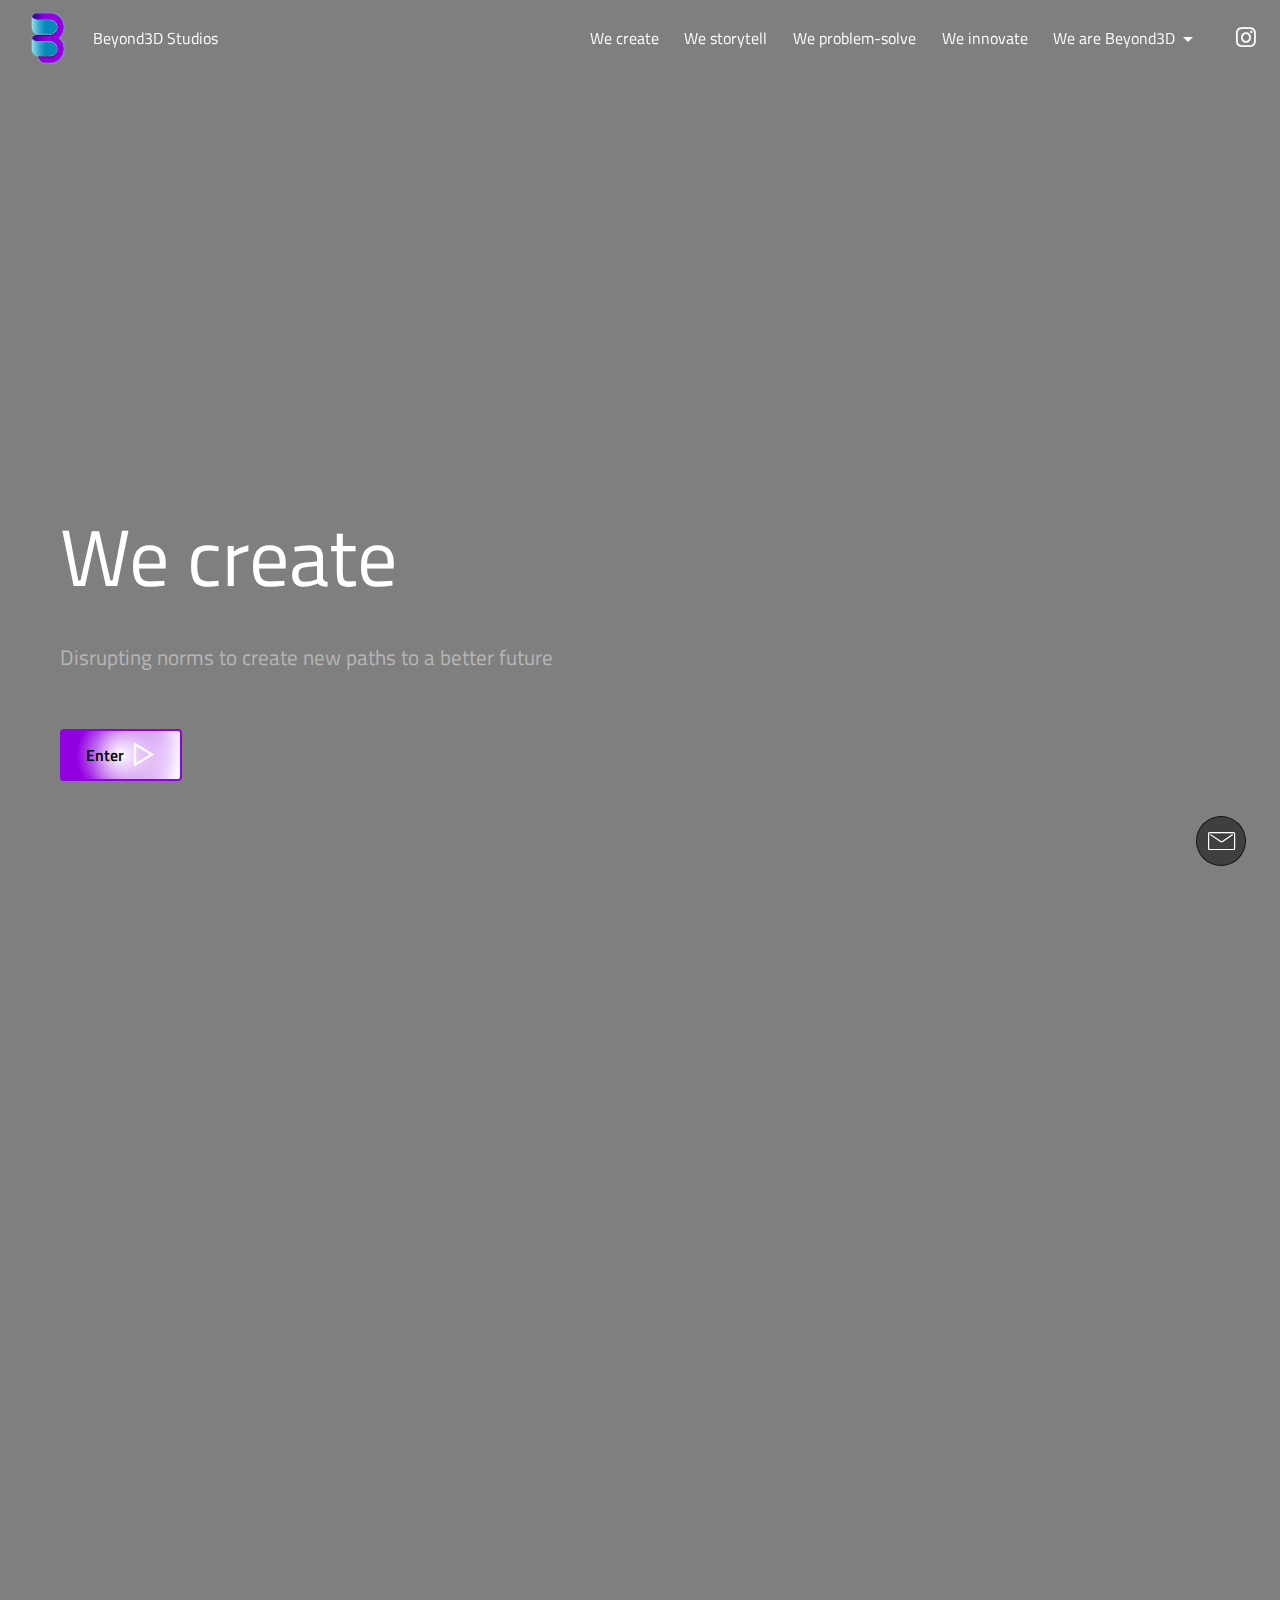
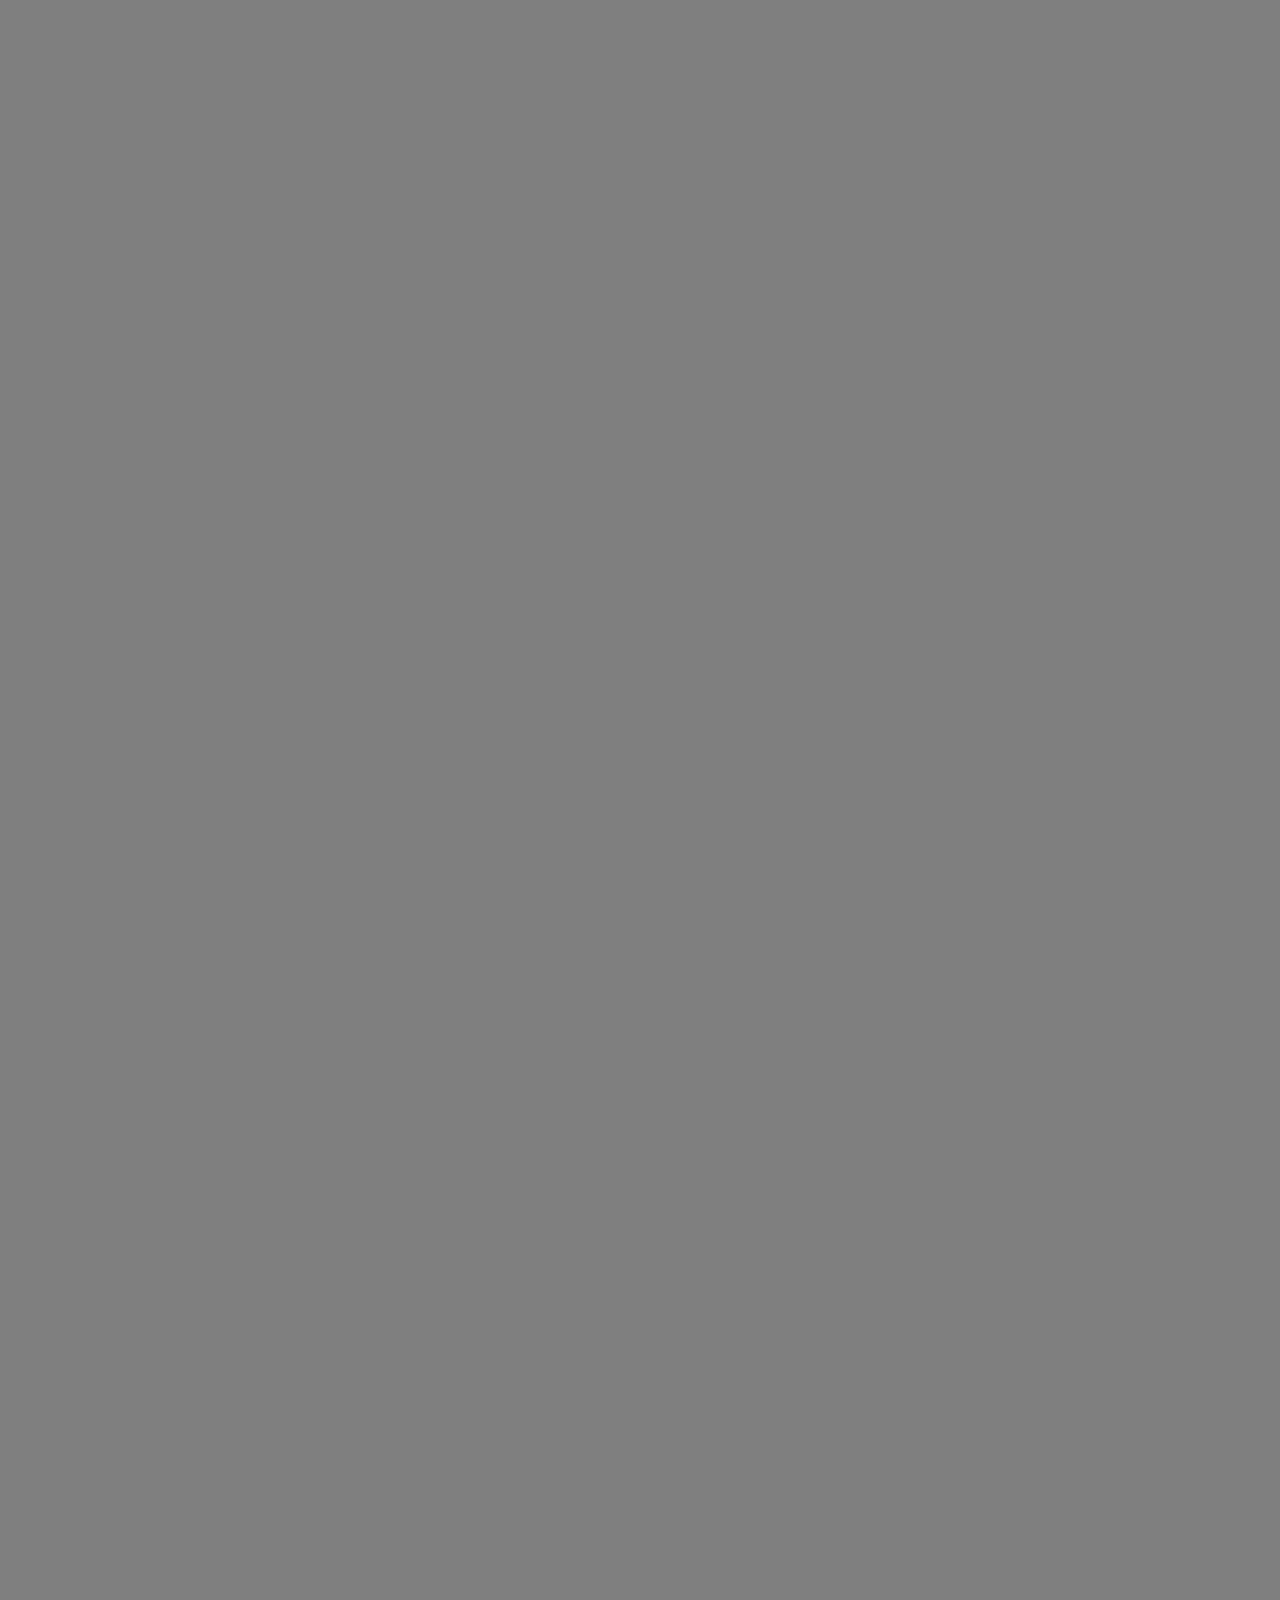
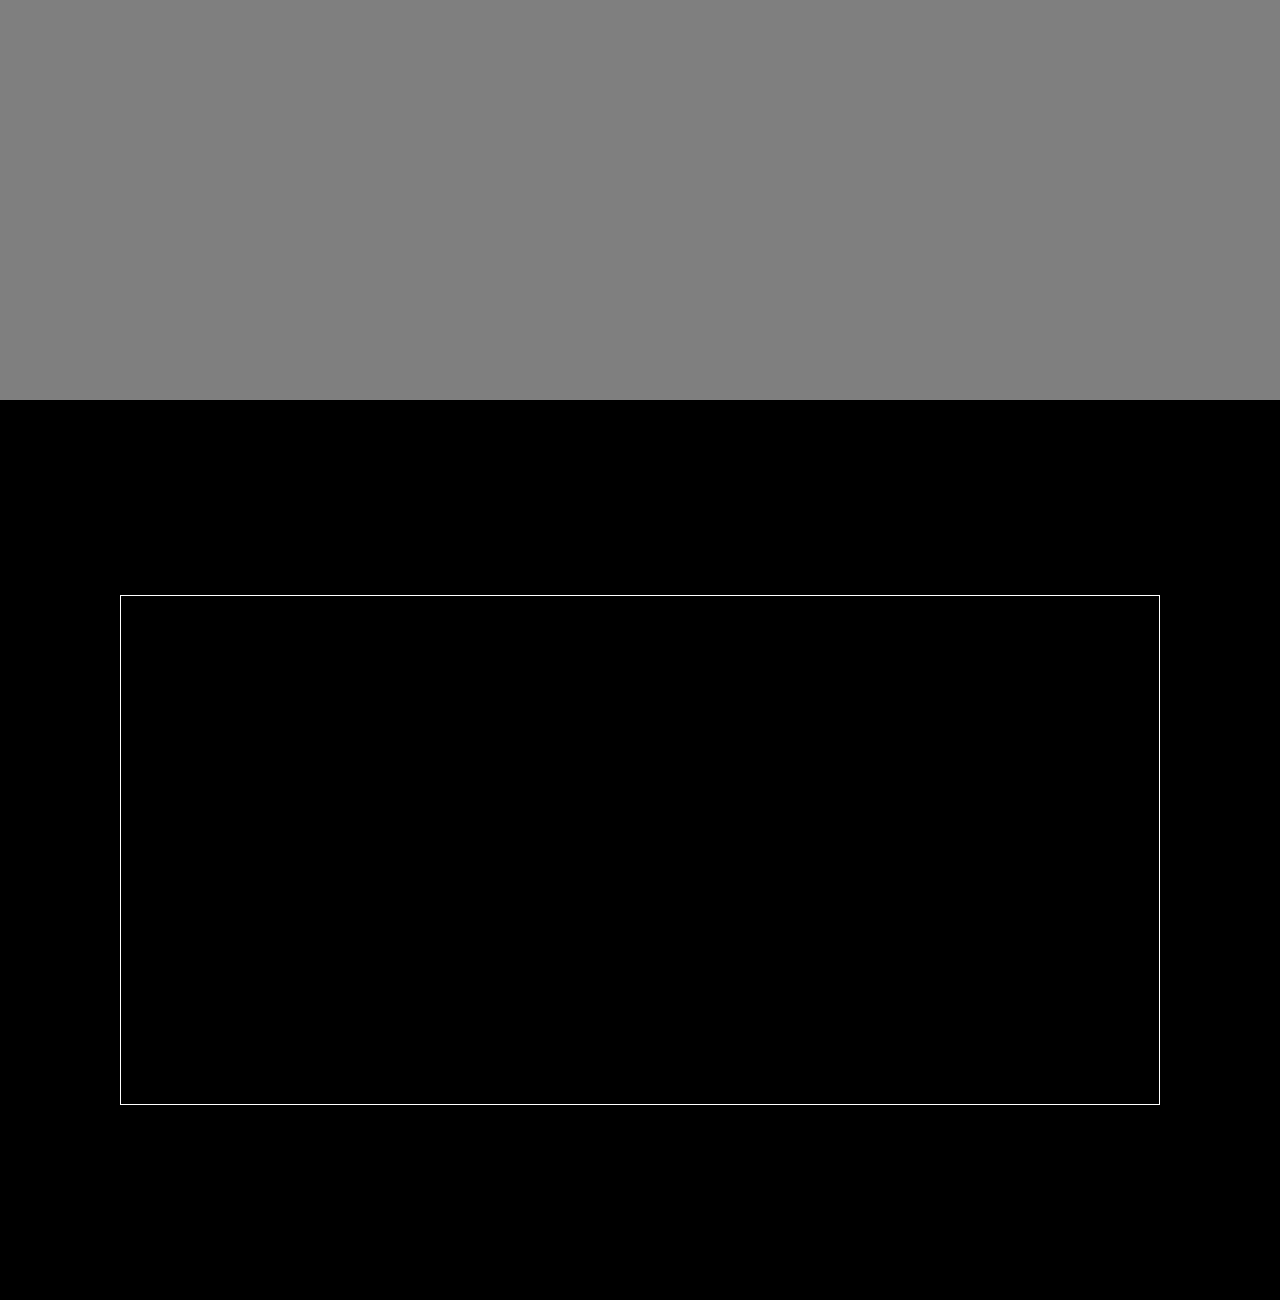
==== commit 05ff3207: "Cookie policy removal" ====
--- a/index.html
+++ b/index.html
@@ -233,7 +233,7 @@
     </div>
 </section>
 
-<section class="witsec-mailform mbr-section mbr-section--no-padding cid-tOnDr0VnCB" once="mobigaryfloatform1" id="floatcontactforws1-c" data-rv-view="114"> 
+<section class="witsec-mailform mbr-section mbr-section--no-padding cid-tOnDr0VnCB" once="mobigaryfloatform1" id="floatcontactforws1-c" data-rv-view="182"> 
 
   
 
@@ -350,8 +350,6 @@
 
 
 <script src="assets/bootstrap/js/bootstrap.bundle.min.js"></script>
-  <script src="assets/web/assets/cookies-alert-plugin/cookies-alert-core.js"></script>
-  <script src="assets/web/assets/cookies-alert-plugin/cookies-alert-script.js"></script>
   <script src="assets/smoothscroll/smooth-scroll.js"></script>
   <script src="assets/ytplayer/index.js"></script>
   <script src="assets/smart-cart/minicart.js"></script>
@@ -366,8 +364,7 @@
   
   
   
-<input name="cookieData" type="hidden" data-cookie-cookiesalerttype="false" data-cookie-customdialogselector="null" data-cookie-colortext="#424a4d" data-cookie-colorbg="rgb(255, 255, 255)" data-cookie-opacityoverlay="0" data-cookie-bgopacity="100" data-cookie-textbutton="GOT IT" data-cookie-rejecttext="REJECT" data-cookie-colorbutton="#ad00ff" data-cookie-rejectcolor="#ffffff" data-cookie-colorlink="#424a4d" data-cookie-underlinelink="true" data-cookie-text="We use cookies to give you the best experience. Read our <a href='privacy.html'>cookie policy</a>.">
-   <div id="scrollToTop" class="scrollToTop mbr-arrow-up"><a style="text-align: center;"><i class="mbr-arrow-up-icon mbr-arrow-up-icon-cm cm-icon cm-icon-smallarrow-up"></i></a></div>
+ <div id="scrollToTop" class="scrollToTop mbr-arrow-up"><a style="text-align: center;"><i class="mbr-arrow-up-icon mbr-arrow-up-icon-cm cm-icon cm-icon-smallarrow-up"></i></a></div>
     <input name="animation" type="hidden">
   <script>"use strict";if("loading"in HTMLImageElement.prototype){document.querySelectorAll('img[loading="lazy"]').forEach(e=>{e.src=e.dataset.src;if(e.getAttribute("style")){e.setAttribute("data-temp-style",e.getAttribute("style"))};if(e.getAttribute("data-aspectratio")){e.style.paddingTop=100*e.getAttribute("data-aspectratio")+"%";e.style.height=0;}e.onload=function(){if(e.getAttribute("data-temp-style")){e.setAttribute("style", e.getAttribute("data-temp-style"))}else{e.removeAttribute("style")};e.removeAttribute("data-temp-style")}})}else{const e=document.createElement("script");e.src="https://cdnjs.cloudflare.com/ajax/libs/lazysizes/5.1.2/lazysizes.min.js";document.body.appendChild(e)}</script>
 
